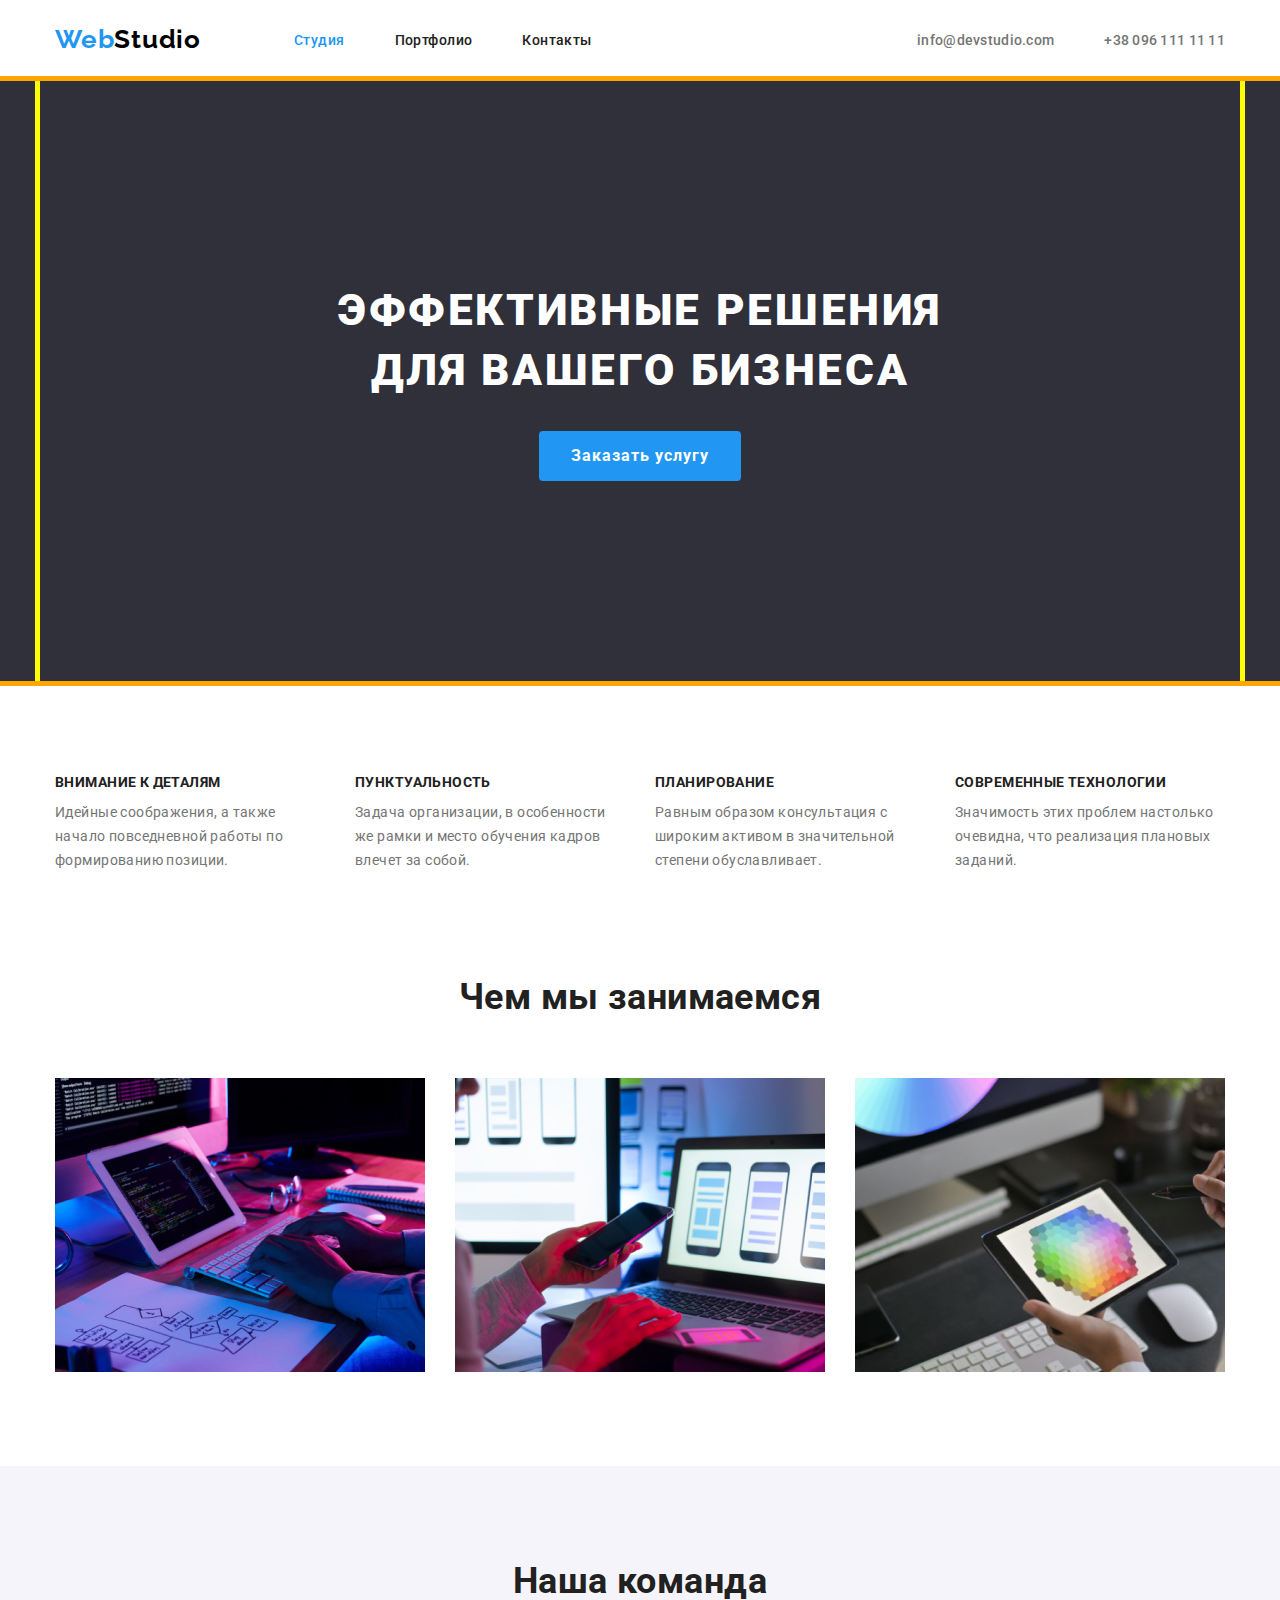
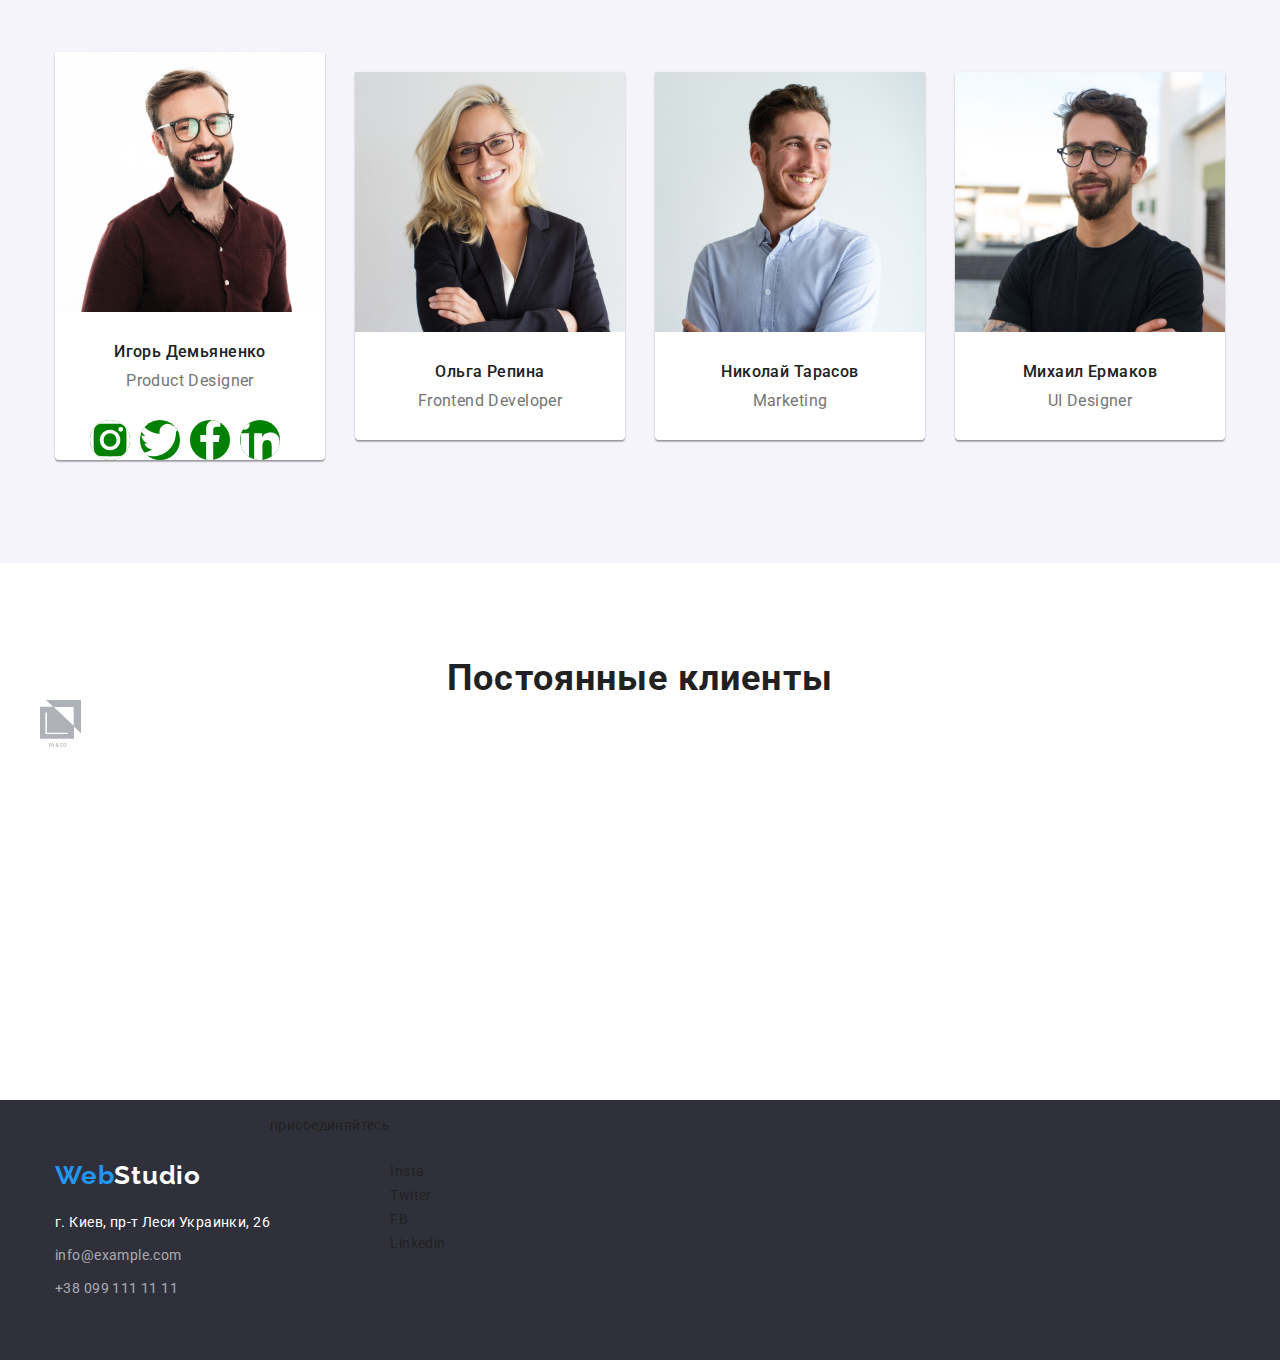
==== index.html @ 218aec16 "иконки и многое другое" ====
<!DOCTYPE html>
<html lang="ru">

<head>
    <meta charset="UTF-8">
    <meta name="viewport" content="width=device-width, initial-scale=1.0">
    <title>WebStudio</title>
    <link
        href="https://fonts.googleapis.com/css2?family=Raleway:wght@700&family=Roboto:wght@400;500;700;900&display=swap"
        rel="stylesheet">
    <link href="https://cdnjs.cloudflare.com/ajax/libs/modern-normalize/1.0.0/modern-normalize.min.css"
        rel="stylesheet">
    <link rel="stylesheet" href="./css/styles.css">
</head>

<body>
    <!-- Верхняя линия -->
    <header class="page-header ">

        <div class="container flexbox">

            <a href="./index.html" lang="en" class="link logo">
                <span class="web-logotext">Web</span><span class="studio-logotext">Studio</span>
            </a>

            <nav class="header-nav">
                <ul class="list site-nav flexbox">
                    <li class="item">
                        <a href="/" class="link current"> <span>Студия</span> </a>
                    </li>
                    <li class="item">
                        <a href="./portfolio.html" class="link"> <span>Портфолио</span> </a>
                    </li>
                    <li class="item">
                        <a href="/" class="link"> <span>Контакты</span> </a>
                    </li>
                </ul>
            </nav>

            <ul class="list mail-tel-nav flexbox">
                <li class="item"> <svg class="icon-mail">
                        <use href="./images/symbol-defs2.svg#mail"></use>
                    </svg> <a href="mailto:info@devstudio.com" class="link mail">info@devstudio.com</a></li>
                <li class="item tel"> <a href="tel:+380991111111" class="link">+38 096 111 11 11</a> </li>
            </ul>

        </div>

    </header>

    <main>
        <!-- Шапка сайта -->
        <section class="hero">
            <div class="container flexbox">
                <h1 class="title">ЭФФЕКТИВНЫЕ РЕШЕНИЯ ДЛЯ ВАШЕГО БИЗНЕСА</h1>
                <button type="button" class="button"> <span>Заказать услугу</span> </button>
            </div>
        </section>

        <!-- ОСОБЕННОСТИ -->
        <section class="features">
            <div class="container">
                <ul class="list flexbox">
                    <li class="item feature-1">
                        <!-- ОСОБЕННОСТИ Feature 1 -->
                        <h3 class="title">ВНИМАНИЕ К ДЕТАЛЯМ</h3>
                        <p class="text">
                            Идейные соображения, а также начало повседневной работы по формированию
                            позиции.
                        </p>
                    </li>

                    <li class="item feature-2">
                        <!-- ОСОБЕННОСТИ Feature 2 -->
                        <h3 class="title">ПУНКТУАЛЬНОСТЬ</h3>
                        <p class="text">
                            Задача организации, в особенности же рамки и место обучения кадров влечет за
                            собой.
                        </p>
                    </li>

                    <li class="item feature-3">
                        <!-- ОСОБЕННОСТИ Feature 3 -->
                        <h3 class="title">ПЛАНИРОВАНИЕ</h3>
                        <p class="text">
                            Равным образом консультация с широким активом в значительной степени
                            обуславливает.
                        </p>
                    </li>

                    <li class="item feature-4">
                        <!-- ОСОБЕННОСТИ Feature 4 -->
                        <h3 class="title">СОВРЕМЕННЫЕ ТЕХНОЛОГИИ</h3>
                        <p class="text">
                            Значимость этих проблем настолько очевидна, что реализация плановых заданий.
                        </p>
                    </li>
                </ul>
            </div>
        </section>

        <!-- ЧЕМ МЫ ЗАНИМАЕМСЯ -->
        <section class="whatwedo">
            <div class="container">
                <h2 class="title"> Чем мы занимаемся</h2>
                <ul class="list flexbox">
                    <li class="item"><img src="./images/box-1.jpg" alt="box-1"></li>
                    <li class="item"><img src="./images/box-2.jpg" alt="box-2"></li>
                    <li class="item"><img src="./images/box-3.jpg" alt="box-3"></li>
                </ul>
            </div>
        </section>

        <!-- НАША КОМАНДА -->

        <section class="our-team">
            <div class="container">
                <h2 class="title">Наша команда</h2>
                <ul class="list team flexbox">
                    <li class="item">
                        <img src="./images/team-card-1-ID.jpg" alt="Игорь Демьяненко" width="270">
                        <h3 class="title"> Игорь Демьяненко </h3>
                        <p lang="en" class="text">Product Designer</p>
                        <ul class="social-list flexbox">
                            <li class="list"> <a href="https://www.instagram.com/" target="_blank" class="link">
                                    <svg class="icon">
                                        <use href="./images/sprite-old.svg#instagram"> </use>
                                    </svg></a> </li>
                            <li class="list"> <a href="https://www.twitter.com/" target="_blank" class="link">
                                    <svg class="icon">
                                        <use href="./images/sprite-old.svg#twitter"> </use>
                                    </svg></a></li>
                            <li class="list"> <a href="https://www.facebook.com/" target="_blank" class="link">
                                    <svg class="icon">
                                        <use href="./images/sprite-old.svg#facebook"> </use>
                                    </svg></a></li>
                            <li class="list"> <a href="https://www.linkedin.com/" target="_blank" class="link">
                                    <svg class="icon">
                                        <use href="./images/sprite-old.svg#linkedin"> </use>
                                    </svg></a></li>

                        </ul>
                    </li>
                    <li class="item">
                        <img src="./images/team-card-2-OR.jpg" alt="Ольга Репина" width="270">
                        <h3 class="title">Ольга Репина</h3>
                        <p lang="en" class="text">Frontend Developer</p>
                    </li>
                    <li class="item">
                        <img src="./images/team-card-3-NT.jpg" alt="Николай Тарасов" width="270">
                        <h3 class="title">Николай Тарасов</h3>
                        <p lang="en" class="text">Marketing</p>
                    </li>
                    <li class="item">

                        <img src="./images/team-card-4-ME.jpg" alt="Михаил Ермаков" width="270">

                        <h3 class="title">Михаил Ермаков</h3>
                        <p lang="en" class="text">UI Designer</p>
                    </li>
                </ul>
            </div>
        </section>

        <!-- ПОСТОЯННЫЕ КЛИЕНТЫ -->

        <section class="our-clients">
            <div class="container">
                <h2 class="title">Постоянные клиенты</h2>
                <ul class="list icons flexbox">
                    <li class="item">
                        <svg class="icon" width="45" height="50">
                            <use href="./images/icons/clients-1.svg"></use>
                        </svg>
                    </li>
                    <li class="item">
                        <svg></svg>
                    </li>
                    <li class="item">
                        <svg></svg>
                    </li>
                    <li class="item">
                        <svg></svg>
                    </li>
                    <li class="item">
                        <svg></svg>
                    </li>
                    <li class="item">
                        <svg></svg>
                    </li>
                </ul>
            </div>
        </section>

    </main>

    <!-- Подвал -->
    <footer class="page-footer">
        <div class="container footer flexbox">
            <ul class="list">
                <li class="item">
                    <a href="./index.html" lang="en" class="link logo"> <span class="web-logotext">Web</span><span
                            class="studio-logotext">Studio</span>
                    </a>
                </li>
                <li class="item">
                    <address>
                        <span class="address">г. Киев, пр-т Леси Украинки, 26</span>
                    </address>
                </li>
                <li class="item"> <a href="mailto:info@example.com" class="link mailtel-in-footer">info@example.com</a>
                </li>
                <li class="item"> <a href="tel:+380991111111" class="link mailtel-in-footer">+38 099 111 11 11</a> </li>
            </ul>

            <p>присоединяйтесь</p>
            <ul class="list">
                <li class="item">Insta</li>
                <li class="item">Twiter</li>
                <li class="item">FB</li>
                <li class="item">Linkedin</li>
            </ul>
        </div>
    </footer>
</body>

</html>
---- css/styles.css ----
/* Основной цвет текста: #212121
Вторичный цвет текста: #757575
Акценторный цвет текста: #2196F3
Цвета для логотипа: #2196F3 и #000000
Цвет Заголовка и в футере: #ffffff
Цвет текста имейла и тел в футере: rgba(255, 255, 255, 0.6)

Цвет фона: #ffffff
Цвет фона для Заголовка и Футера: #2F303A
Цвет фона для Наша Команда: #F5F4FA

Размер шрифта:
Основной шрифт: Roboto normal and bold
Шрифт Логотипа: Raleway bold */

/*? border-box уже прописан в modern-normalaize значит можно и не пиасть что весть html bb ?*/
html {
  box-sizing: border-box;
}
*,
*::after,
*::before {
  box-sizing: inherit;
}
img {
  display: block;
  max-width: 100%;
  height: auto;
}

:root {
  --title-color: #ffffff;
  --title-background-color: #2f303a;
  --minititles-color: #212121;
  --inside-color: #757575;
  --active-color: #2196f3;
  --logo-studio-color: #000000;
  --team-container-background: #f5f4fa;
  --tel-in-footer-color: rgba(255, 255, 255, 0.6);
  --header-bottom-line: #ececec;
  --projects-card-border: #eeeeee;
}

body {
  font-family: Roboto, sans-serif;
  color: var(--minititles-color);
  background-color: var(--title-color);
  font-size: 14px;
  font-weight: 400;
  letter-spacing: 0.03em;
}

.container {
  /* тут кроме этого ничего больше не задавать, явную геометрию в других класах описывать */
  width: 1200px;
  padding-left: 15px;
  padding-right: 15px;
  margin-left: auto;
  margin-right: auto;
  /* outline: 3px solid red; */
}

.list {
  /* стили списков во всем документе*/
  list-style-type: none;
  margin: 0;
  padding: 0;
}

.title {
  margin: 0;
}
.text {
  margin: 0;
}

.link {
  /* стили к ссылкам во всем документе*/
  text-decoration: none;
  color: var(--inside-color);
  cursor: pointer;
}
.item .link:hover,
.item .link:focus,
.item .link:active {
  /* возможность выделять другим цветом ссылки при наведении курсора на них */
  color: var(--active-color);
}

/* ======================================================== */
/* ======================HEADER============================ */
/* ======================================================== */

.flexbox {
  /* для того чтоб списки смогли стать в ряд */
  display: flex;
  flex-wrap: wrap;
}

.logo {
  /*общие стили для логотипа в целом */
  font-family: Raleway, sans-serif;
  font-weight: 700;
  font-size: 26px;
  line-height: 1.19;
  letter-spacing: 0.03em;
  display: inline-block;
}

.page-header .logo {
  /* стили геометрии (отступов) для логотипа в целом */
  margin-top: 24px;
  margin-bottom: 25px;
  margin-right: 93px;
}
.web-logotext {
  /* стили для части Web в логотипе */
  color: var(--active-color);
}
.studio-logotext {
  /* стили для части Studio в логотипе */
  color: var(--logo-studio-color);
}

.page-header {
  /* нижняя линия внизу хедера */
  border-bottom: 1px solid var(--header-bottom-line);
}
.page-header .flexbox {
  /* выравнивание по центру содержимого хедера */
  align-items: center;
}

.header-nav {
  /* жирность текста в навигации хедера */
  font-weight: 500;
  margin-right: auto;
}
/* .header-nav .item { */
/* сделать область наведения больше */
/* padding-top: 15px;
  padding-bottom: 15px;
  } */

.site-nav .item:not(:last-child) {
  /* отступ справа кроме последнего ли в сайт-нав */
  margin-right: 50px;
}
.site-nav .link {
  /* цвет ссылок в левой навигации хедера */
  color: var(--minititles-color);
}
.site-nav .link.current {
  /* выделение ссылки в навигации хедера текуущей страници другим цветом */
  color: var(--active-color);
}

.mail-tel-nav {
  /* стили к ссылкам правой части навигации хедера */
  font-weight: 500;
  letter-spacing: 0.02em;
}
.mail-tel-nav .item:not(:last-child) {
  margin-right: 50px;
}

/* ------------------------------------------------ */
/* ------------------------------------------------ */
/* ------------------------------------------------ */
/* ------------------------------------------------*/

/* .mail-tel-nav .mail::before {
  content: "";
  width: 16px;
  height: 12px;
  margin-right: 10px;
  display: inline-flex;
  background-image: url(../images/icons/mail-icon.svg);
  /* background-size: cover; */
/* }  */

/* background-size: cover; */
/* } */

.icon-mail {
  display: inline-block;
  width: 16px;
  height: 12px;
  /* background-color: red; */
  background-position: bottom;
}
/* ======================================================== */
/* ======================HERO============================== */
/* ======================================================== */

.hero {
  /*  стили для секции Hero, особенно для фона Героя*/
  background: var(--title-background-color);
  /* background-image: url("https://s3-alpha-sig.figma.com/img/1131/4362/dd953143a8a4d9f86ec8d71afc0e8103?Expires=1599436800&Signature=WDVgOczkWaJ6izlPvtaJ0UglchnrAeoj~IlCVR96-TeplGpMRJTkYV1MJwFtwWpguAB3rAe4pDbLT1fUaaYLm1S3LVSl-m8~iKNIATmqbMuACjy5HncK3LvFKMnhCld0B8E1M0Shv3O2pJtjFYMe~q6Cn76Rm87sURBP8K4EYxhQ7nUtagnWwZtxDzQ~xdlWHSl3A6BDIW4pceE7nMDu6IK11nbxqBlUJaqWjtFKiAccDWiAqKREO7wXzwksSeUiAITxe98B6HHGm02l1WLiw06zLLo1YrJ0g-CjtR9L49y6Gl2PRPIUZxEzGxuQWipooiVaFOc7J2M65r-wtEKhNw__&Key-Pair-Id=APKAINTVSUGEWH5XD5UA"); */

  /* не то что надо!!!! background-position: top 80px left 0px; */
  background-size: cover;
  background-size: 1600px;
  background-image: linear-gradient(
      rgba(47, 48, 58, 0.4),
      rgba(47, 48, 58, 0.4)
    ),
    url("https://s3-alpha-sig.figma.com/img/1131/4362/dd953143a8a4d9f86ec8d71afc0e8103?Expires=1599436800&Signature=WDVgOczkWaJ6izlPvtaJ0UglchnrAeoj~IlCVR96-TeplGpMRJTkYV1MJwFtwWpguAB3rAe4pDbLT1fUaaYLm1S3LVSl-m8~iKNIATmqbMuACjy5HncK3LvFKMnhCld0B8E1M0Shv3O2pJtjFYMe~q6Cn76Rm87sURBP8K4EYxhQ7nUtagnWwZtxDzQ~xdlWHSl3A6BDIW4pceE7nMDu6IK11nbxqBlUJaqWjtFKiAccDWiAqKREO7wXzwksSeUiAITxe98B6HHGm02l1WLiw06zLLo1YrJ0g-CjtR9L49y6Gl2PRPIUZxEzGxuQWipooiVaFOc7J2M65r-wtEKhNw__&Key-Pair-Id=APKAINTVSUGEWH5XD5UA");
  background-repeat: no-repeat;
  background-position: top 35% center;
  /* background-size: auto auto; */
  /* text-align: center; */
  /* height: 600px; */
  outline: 5px solid orange;
}

.hero .container {
  /* стили для контейнера Героя с заголовком и кнопкой */
  outline: 5px solid yellow;
  max-width: 1600px;
  height: 600px;
  flex-direction: column;
  align-items: center;
  justify-content: center;
  /* padding: 200px 252px; */
}

.hero .title {
  /* стили для заголовка сайта в Hero */
  color: var(--title-color);
  font-weight: 900;
  font-size: 44px;
  line-height: 1.36;
  letter-spacing: 0.06em;
  text-transform: uppercase;
  text-align: center;
  margin-bottom: 30px;
  max-width: 650px;
  /* outline: 5px solid red; */
}

.hero .button {
  /* стили для кнопки Заказать Услугу */
  color: var(--title-color);
  font-weight: 700;
  font-size: 16px;
  line-height: 1.87;
  background-color: var(--active-color);
  letter-spacing: 0.06em;
  /* outline: 2px solid orange; */

  padding: 10px 32px;
  border: none;
  outline: none;
  /* box-shadow: 0px 4px 4px rgba(0, 0, 0, 0.15); */
  border-radius: 4px;
  cursor: pointer;
}

/* ======================================================== */
/* ======================FEATURES========================== */
/* ======================================================== */

.features .container {
  /* внутренние отступы для контейнера Особенности */
  padding-top: 94px;
  padding-bottom: 94px;
}

.features .list .title {
  /* стили для заголовков h3 ОСОБЕННОСТЕЙ */
  font-weight: 700;
  font-size: 14px;
  line-height: 1.14;
  text-transform: uppercase;
  padding: 0;
  margin-bottom: 10px;
}
.features .list .text {
  /* стили для парграфов h3 ОСОБЕННОСТЕЙ */
  color: var(--inside-color);
  font-size: 14px;
  line-height: 1.71;
  padding: 0;
}

/* .features .list {
  flex-wrap: nowrap;
} */
.features .list .item {
  /* ширина столбиков с текстом в Особенностях */
  flex-basis: calc((100% - 3 * 30px) / 4);
}
.features .list .item:not(:last-child) {
  /* отступы между столбиками с текстом в Особенностях */
  margin-right: 30px;
}

/* ------------------------------------------------ */
/* ------------------------------------------------ */
/* ------------------------------------------------ */

.featuers .item.feature-1::before {
  content: "";
  /* display: block; */
  height: 120px;
  background-color: var(--team-container-background);
  /* background-size: contain; */
}
/* ======================================================== */
/* ======================WHAT WE DO======================== */
/* ======================================================== */

.whatwedo .container {
  /* внутренние отступы для контейнера Чем Мы Занимаемся  */
  padding-bottom: 94px;
}
.whatwedo .title {
  font-weight: 700;
  font-size: 36px;
  line-height: 1.71;
  text-align: center;
  margin-bottom: 50px;
}
.whatwedo.item {
  /* отведенная ширина под фото из раздела */
  flex-basis: calc ((100% - 2 * 30px) / 3);
}
.whatwedo .item:not(:last-child) {
  margin-right: 30px;
}

/* ======================================================== */
/* ======================TEAM============================== */
/* ======================================================== */

.our-team {
  /* стили для Наша Команда */
  background: var(--team-container-background);
}
.our-team .container {
  /* внутренние отступы для контейнера Наша Команда */
  padding-top: 94px;
  padding-bottom: 9px;
}

.our-team .container .title {
  /* стили к заголовку h2 Нашей Команды */
  font-weight: 700;
  font-size: 36px;
  line-height: 1.17;
  text-align: center;
  margin-bottom: 50px;
}

.list.team {
  /* выделения места чисто под карточки */
  /* flex-wrap: nowrap; */
  width: calc((100% - 30 * 3) / 4);
  align-items: center;
  padding-bottom: 94px;
}
.list.team .item:not(:last-child) {
  /* разделение пространства между карточками */
  margin-right: 30px;
}
.list.team .item {
  /* фон карточек команды и cтили для бордера карточки*/
  background-color: var(--title-color);
  border-radius: 0px 0px 4px 4px;
  box-shadow: 0px 1px 3px rgba(0, 0, 0, 0.12), 0px 1px 1px rgba(0, 0, 0, 0.14),
    0px 2px 1px rgba(0, 0, 0, 0.2);
  /* position: relative; */
}

.list.team .item .title {
  /* стили к заголовкам списка h3 Нашей Команды  */
  padding-top: 30px;
  /* padding left and right??? */
  font-weight: 500;
  font-size: 16px;
  line-height: 1.19;
  text-align: center;
  margin-bottom: 10px;
}
.list.team .item .text {
  /* стили к параграфам списка Нашей Команды  */
  color: var(--inside-color);
  font-size: 16px;
  line-height: 1.19;
  text-align: center;
  padding-bottom: 30px;
}
/* ------------------------------------------- */
/* ------------------------------------------- */
/* ------------------------------------------- */

.social-list {
  padding: 0;
  justify-content: center;
}

.social-list .icon {
  background-color: red;
  margin-right: 10px;
  background-color: green;
  border-radius: 50%;
  width: 40px;
  height: 40px;
  display: flex;
  justify-content: center;
  align-items: center;
  background-size: covercontain;
}
.icon .list .item:not(:last-child) {
  margin-right: 10px;
}
.icon .link {
  /* width: 40px;
  height: 40px;
  display: flex;
  justify-content: center;
  align-items: center;
  background-color: green;
  border-radius: 50%; */
}

/* ======================================================== */
/* ======================FOOTER============================ */
/* ======================================================== */

.page-footer {
  /* стили для подвала сайта */
  background-color: var(--title-background-color);
  line-height: 1.71;
  /* display: block; */
}

.page-footer .list {
  padding-top: 60px;
  padding-bottom: 60px;
}
.page-footer .logo {
  /* отступы для Лого в футере */
  margin-bottom: 20px;
  /* outline: 6px solid yellow; */
}
.page-footer .studio-logotext {
  /* стили для части Studio в логотипе в Футере сайта */
  color: var(--title-color);
}

.address {
  /* стили для почтового адреса в футере */
  font-style: normal;
  color: var(--title-color);
  display: block;
}
.mailtel-in-footer {
  /* стили для номера телефона в футере */
  color: var(--tel-in-footer-color);
  margin-top: 9px;
  /* padding-bottom: 60px; */
  display: block;
}

/* ======================================================== */
/* =================PORTFOLIO-PAGE========================= */
/* ======================================================== */

/* =================PORTFOLIO-PAGE-кнопки================== */

.hidden-title {
  position: absolute;
  width: 1px;
  height: 1px;
  margin: -1px;
  border: 0;
  padding: 0;
  clip: rect(0 0 0 0);
  overflow: hidden;
}

.portfolio-button {
  /* стили для ряда кнопок в Портфолио */
  font-weight: 500;
  font-size: 16px;
  line-height: 1.62;
  text-align: center;
  background-color: var(--team-container-background);
  border: none;
  cursor: pointer;
  padding: 0;
  padding: 6px 22px;
}
.portfolio-button:hover,
.portfolio-button:focus,
.portfolio-button:active {
  /* cтили для кнопок портфолио при ховере (изменение цвета заливки и текста) */
  background-color: var(--active-color);
  color: var(--title-color);
  border-color: var(--active-color);
  border-radius: 4px;
  box-shadow: 0px 3px 1px rgba(0, 0, 0, 0.1), 0px 1px 2px rgba(0, 0, 0, 0.08),
    0px 2px 2px rgba(0, 0, 0, 0.12);
  outline: none;
}

.page-portfolio .list.button {
  /* отступы ряда кнопок от секции Проектов */
  padding-top: 94px;
  margin-bottom: 50px;
  justify-content: center;
}

.page-portfolio .list.button .item:not(:last-child) {
  /* отступы справа для кнопок в верхнем ряду страници Портфолио */
  margin-right: 8px;
}
.page-portfolio .list.button .item {
  /* бордер для кнопок в верхнем ряду страници Портфолио */
  border-color: solid var(--team-container-background);
  border-radius: 4px;
  /* border: none; */
}

/* =================PORTFOLIO-PAGE-проекты================ */

.page-portfolio .projects .title {
  /* стили для заголовков в карточках Проектов */
  font-weight: 700;
  font-size: 18px;
  line-height: 1.71;
  letter-spacing: 0.06em;
  margin-bottom: 4px;
}
.page-portfolio .projects .text {
  /* стили для параграфов в карточках Проекто */
  font-size: 16px;
  line-height: 1.87;
  color: var(--inside-color);
}
.under-the-pic {
  /* отступы для контейнера текста под картинкой в карточке Проекты */
  padding: 20px 24px;
  /* text-align: left;
  vertical-align: top; */
}

.page-portfolio .projects {
  /* распределение карточек в ряд, после их стало по три в одном ряду */
  /* flex-wrap: wrap; - это перенесла в начало в класс .flexbox*/
  padding-bottom: 94px;
}
.page-portfolio .projects .item {
  /* размер ширины под одну карточку */
  flex-basis: calc((100% - 30px * 2) / 3);
  /* отступы для карточек справа и снизу для всех в проектах Портфолио */
  margin-right: 30px;
  margin-bottom: 30px;
  background-color: var(--title-color);
  border: 1px solid var(--projects-card-border);
}
.page-portfolio .projects .item:nth-child(3n) {
  /* убирает отступы справа у каждой третей карточки */
  margin-right: 0;
}
.page-portfolio .projects .item:nth-last-of-type(-n + 3) {
  /* убирает отступы снизу у трёх последних карточек */
  margin-bottom: 0;
}

.page-portfolio .projects .item:hover {
  box-shadow: 0px 1px 1px rgba(0, 0, 0, 0.12), 0px 4px 4px rgba(0, 0, 0, 0.06),
    1px 4px 6px rgba(0, 0, 0, 0.16);
  cursor: pointer;
}

/* *****************************************************************
********************************************************************
********************************************************************
********************************************************************
********************************************************************
********************************************************************
********************************************************************  */
/* svg {
  width: calc((100% - 30px * 5) / 6);
  flex-wrap: nowrap;
}
svg img {
  margin: 0;
} */

.our-clients .container {
  padding: 94px 0px;
}
.our-clients .title {
  font-weight: 700;
  font-size: 36px;
  line-height: 1.17;
  text-align: center;
  letter-spacing: 0.03em;
}

/* .icon {
  --color1: red;
  --color2: blue;
} */
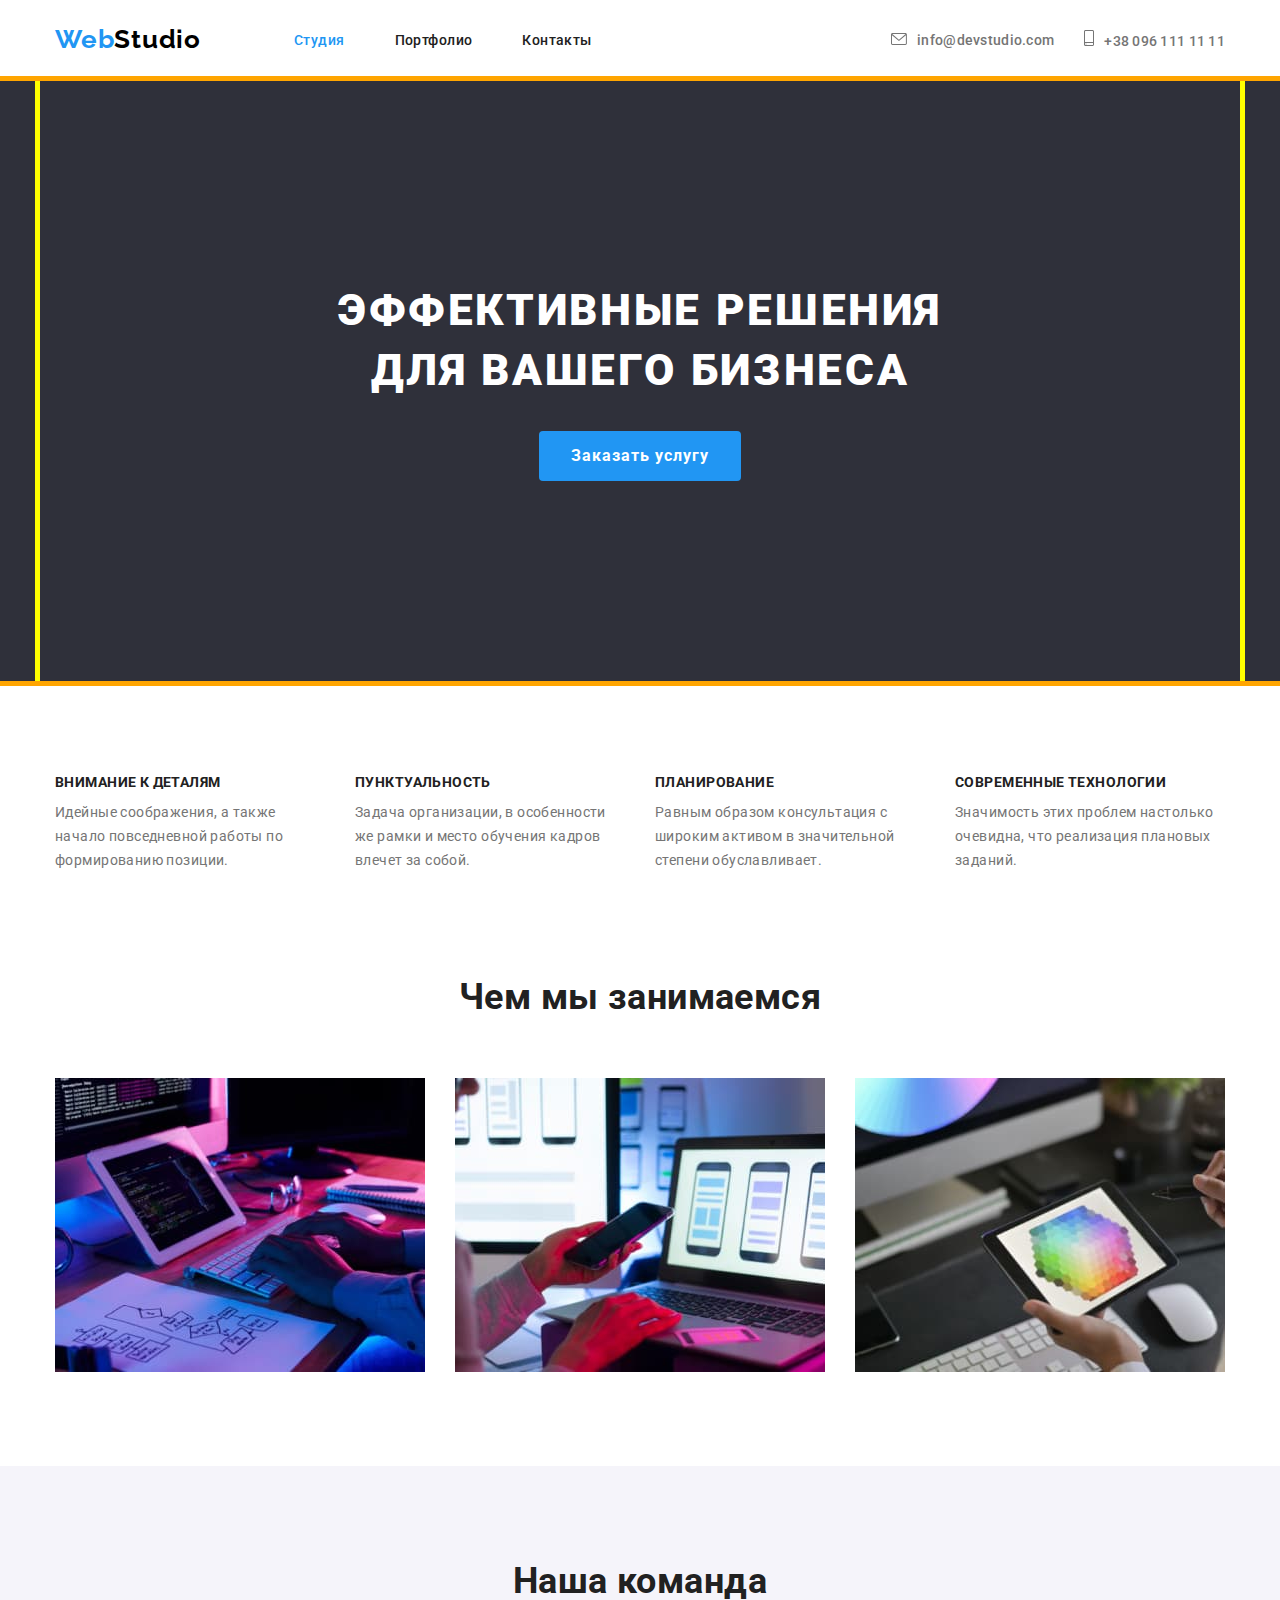
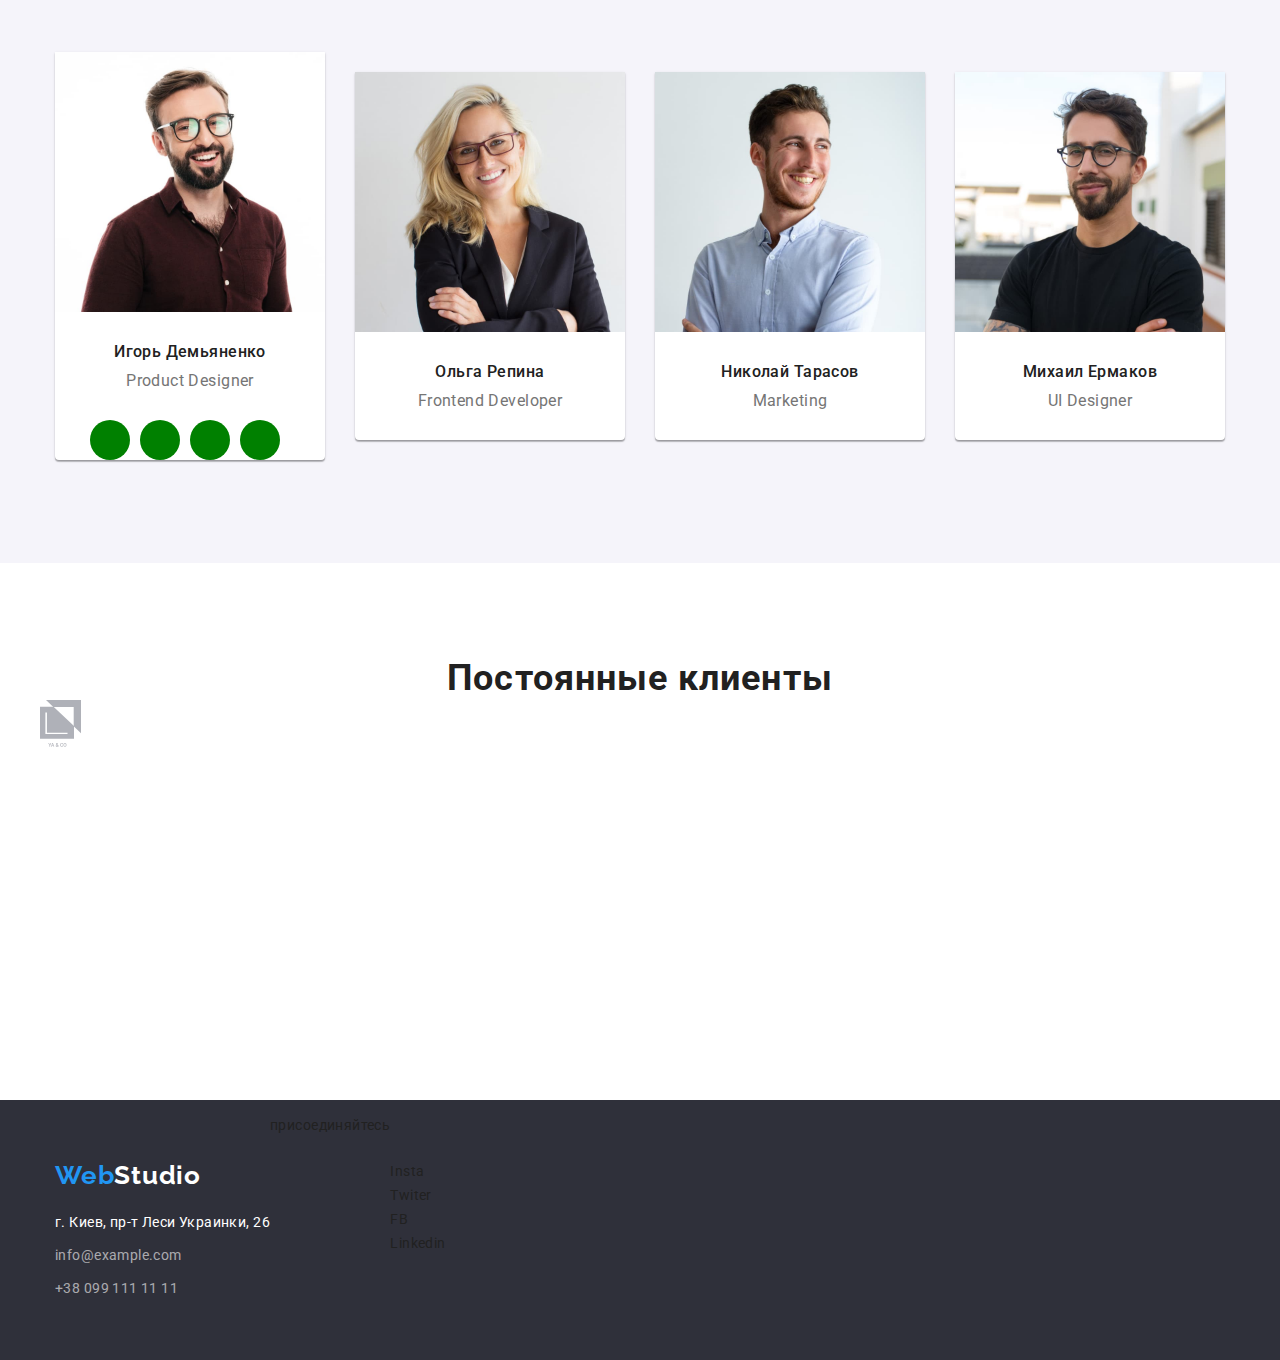
==== commit 251143dd: "Header-done" ====
--- a/index.html
+++ b/index.html
@@ -38,10 +38,18 @@
             </nav>
 
             <ul class="list mail-tel-nav flexbox">
-                <li class="item"> <svg class="icon-mail">
-                        <use href="./images/symbol-defs2.svg#mail"></use>
-                    </svg> <a href="mailto:info@devstudio.com" class="link mail">info@devstudio.com</a></li>
-                <li class="item tel"> <a href="tel:+380991111111" class="link">+38 096 111 11 11</a> </li>
+                <li class="item">
+                    <a href="mailto:info@devstudio.com" class="link" aria-label="Написать письмо на">
+                        <svg class="icon mail">
+                            <use href="./images/icons/sprite.svg#mail"></use>
+                        </svg>info@devstudio.com</a>
+                </li>
+                <li class="item">
+                    <a href="tel:+380991111111" class="link" aria-label="Позвонить по номеру">
+                        <svg class="icon tel">
+                            <use href="./images/icons/sprite.svg#tel"></use>
+                        </svg>+38 096 111 11 11</a>
+                </li>
             </ul>
 
         </div>
--- a/css/styles.css
+++ b/css/styles.css
@@ -161,7 +161,7 @@
   letter-spacing: 0.02em;
 }
 .mail-tel-nav .item:not(:last-child) {
-  margin-right: 50px;
+  margin-right: 30px;
 }
 
 /* ------------------------------------------------ */
@@ -169,26 +169,27 @@
 /* ------------------------------------------------ */
 /* ------------------------------------------------*/
 
-/* .mail-tel-nav .mail::before {
-  content: "";
+.mail-tel-nav .icon.mail {
   width: 16px;
   height: 12px;
+  fill: var(--inside-color);
   margin-right: 10px;
-  display: inline-flex;
-  background-image: url(../images/icons/mail-icon.svg);
-  /* background-size: cover; */
-/* }  */
-
-/* background-size: cover; */
-/* } */
-
-.icon-mail {
-  display: inline-block;
-  width: 16px;
-  height: 12px;
-  /* background-color: red; */
-  background-position: bottom;
-}
+}
+
+.mail-tel-nav .icon.tel {
+  width: 10px;
+  height: 16px;
+  fill: var(--inside-color);
+  margin-right: 10px;
+}
+
+.mail-tel-nav .link:hover .tel,
+.mail-tel-nav .link:focus .tel,
+.mail-tel-nav .link:hover .mail,
+.mail-tel-nav .link:focus .mail {
+  fill: var(--active-color);
+}
+
 /* ======================================================== */
 /* ======================HERO============================== */
 /* ======================================================== */
@@ -415,15 +416,15 @@
 .icon .list .item:not(:last-child) {
   margin-right: 10px;
 }
-.icon .link {
-  /* width: 40px;
+/* .icon .link { */
+/* width: 40px;
   height: 40px;
   display: flex;
   justify-content: center;
   align-items: center;
   background-color: green;
   border-radius: 50%; */
-}
+/* } */
 
 /* ======================================================== */
 /* ======================FOOTER============================ */
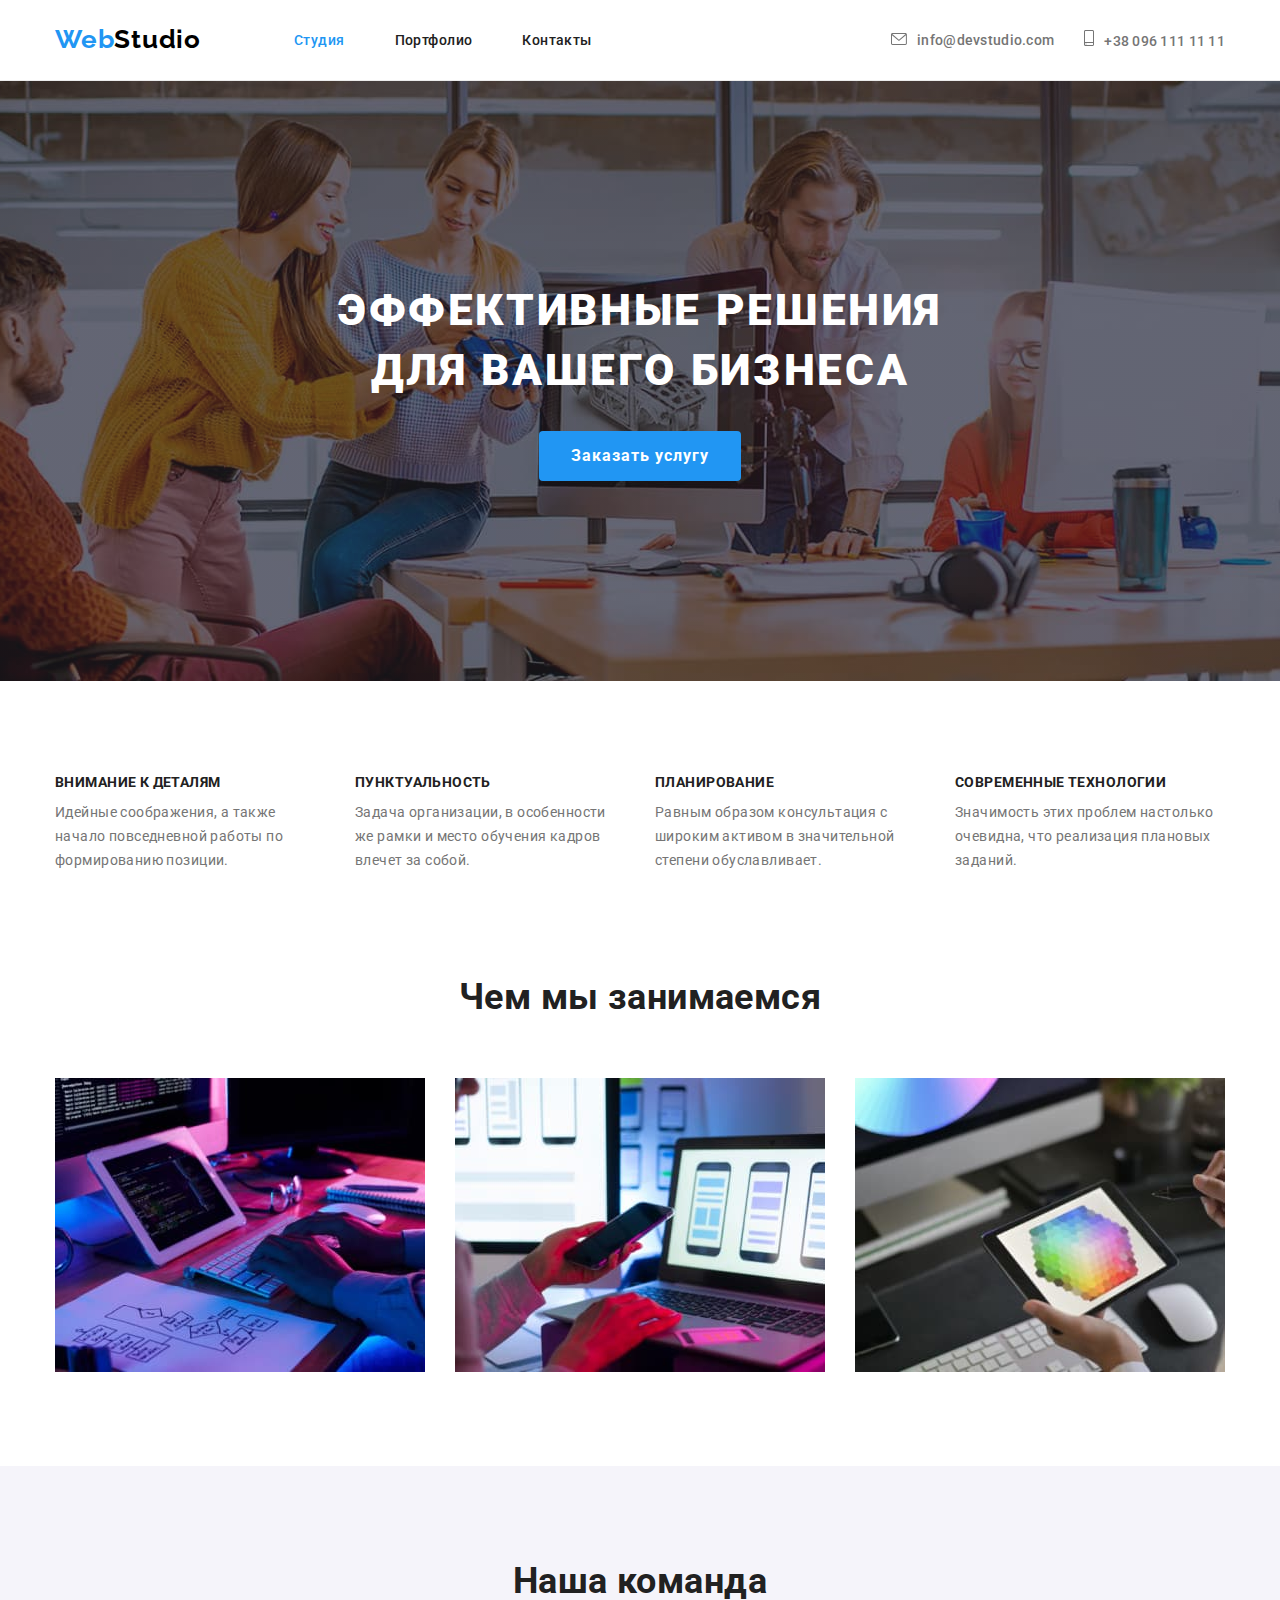
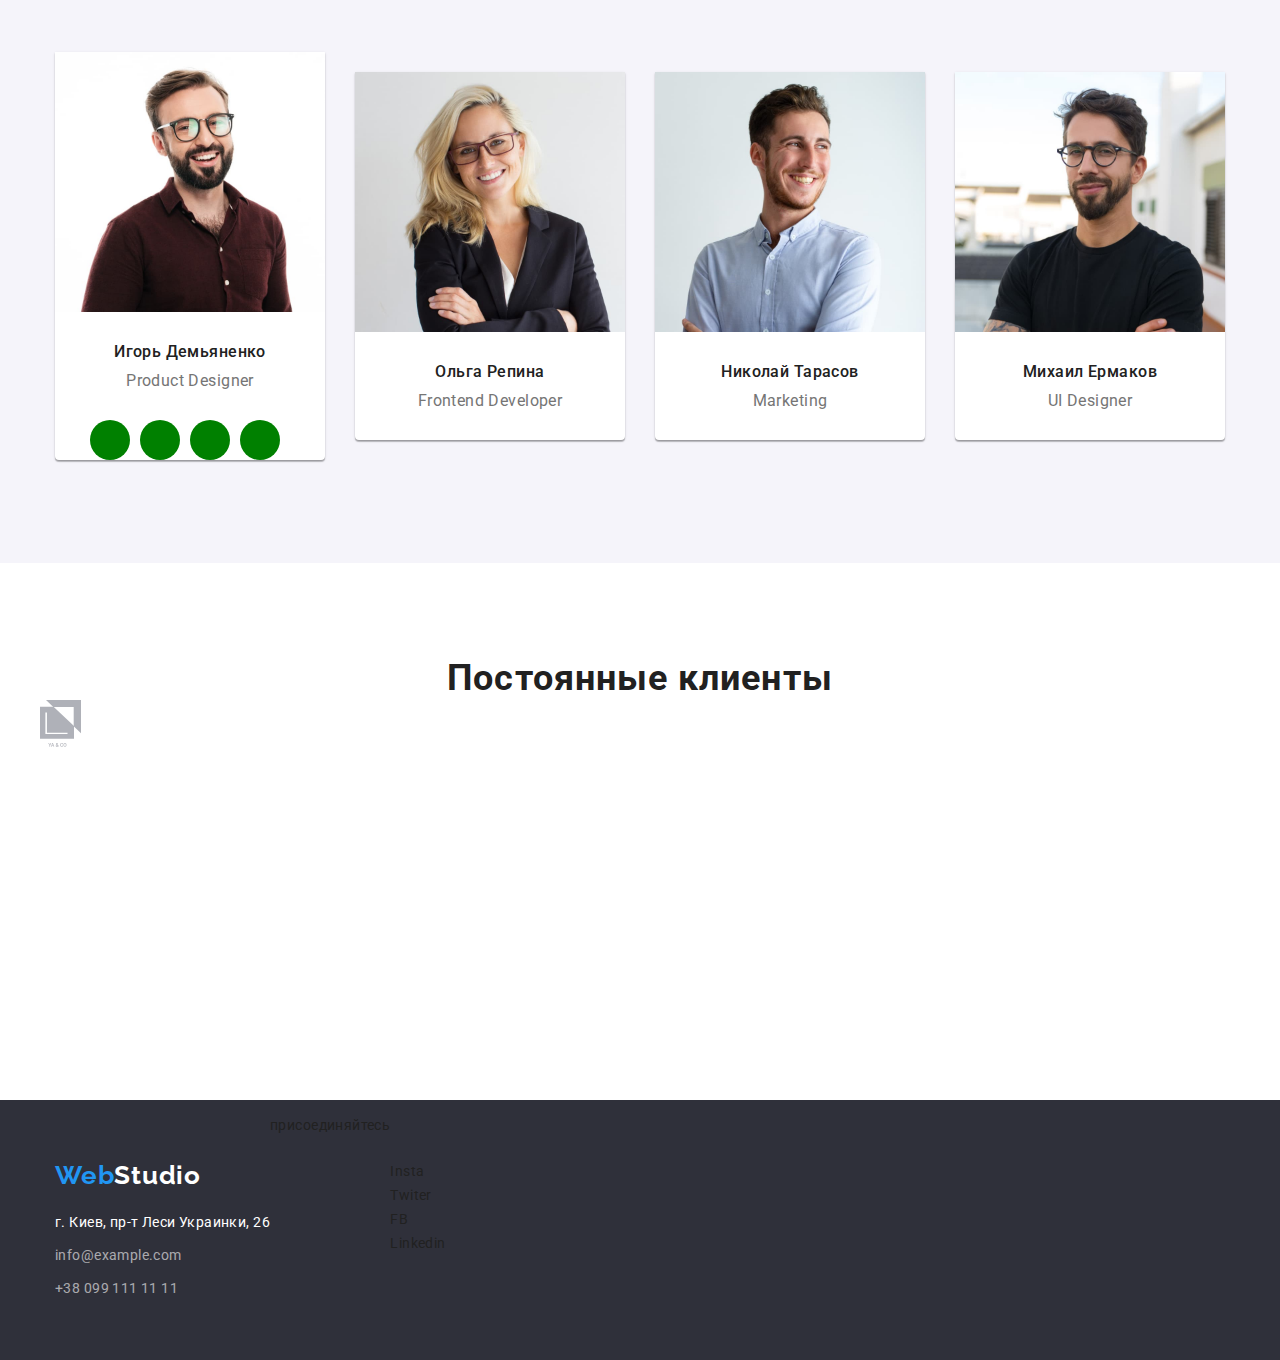
==== commit 53d1d35f: "Hero-done" ====
--- a/index.html
+++ b/index.html
@@ -59,7 +59,7 @@
     <main>
         <!-- Шапка сайта -->
         <section class="hero">
-            <div class="container flexbox">
+            <div class="container-hero flexbox">
                 <h1 class="title">ЭФФЕКТИВНЫЕ РЕШЕНИЯ ДЛЯ ВАШЕГО БИЗНЕСА</h1>
                 <button type="button" class="button"> <span>Заказать услугу</span> </button>
             </div>
--- a/css/styles.css
+++ b/css/styles.css
@@ -30,7 +30,8 @@
 
 :root {
   --title-color: #ffffff;
-  --title-background-color: #2f303a;
+  --hero-background-color: #2f303a;
+  --hero-overlay-color: rgba(47, 48, 58, 0.4);
   --minititles-color: #212121;
   --inside-color: #757575;
   --active-color: #2196f3;
@@ -164,25 +165,20 @@
   margin-right: 30px;
 }
 
-/* ------------------------------------------------ */
-/* ------------------------------------------------ */
-/* ------------------------------------------------ */
-/* ------------------------------------------------*/
-
 .mail-tel-nav .icon.mail {
+  /* стили для иконки почты, цвет со спрайта-удалён */
   width: 16px;
   height: 12px;
   fill: var(--inside-color);
   margin-right: 10px;
 }
-
 .mail-tel-nav .icon.tel {
+  /* стили для иконки телефона */
   width: 10px;
   height: 16px;
   fill: var(--inside-color);
   margin-right: 10px;
 }
-
 .mail-tel-nav .link:hover .tel,
 .mail-tel-nav .link:focus .tel,
 .mail-tel-nav .link:hover .mail,
@@ -195,35 +191,31 @@
 /* ======================================================== */
 
 .hero {
-  /*  стили для секции Hero, особенно для фона Героя*/
-  background: var(--title-background-color);
-  /* background-image: url("https://s3-alpha-sig.figma.com/img/1131/4362/dd953143a8a4d9f86ec8d71afc0e8103?Expires=1599436800&Signature=WDVgOczkWaJ6izlPvtaJ0UglchnrAeoj~IlCVR96-TeplGpMRJTkYV1MJwFtwWpguAB3rAe4pDbLT1fUaaYLm1S3LVSl-m8~iKNIATmqbMuACjy5HncK3LvFKMnhCld0B8E1M0Shv3O2pJtjFYMe~q6Cn76Rm87sURBP8K4EYxhQ7nUtagnWwZtxDzQ~xdlWHSl3A6BDIW4pceE7nMDu6IK11nbxqBlUJaqWjtFKiAccDWiAqKREO7wXzwksSeUiAITxe98B6HHGm02l1WLiw06zLLo1YrJ0g-CjtR9L49y6Gl2PRPIUZxEzGxuQWipooiVaFOc7J2M65r-wtEKhNw__&Key-Pair-Id=APKAINTVSUGEWH5XD5UA"); */
-
-  /* не то что надо!!!! background-position: top 80px left 0px; */
-  background-size: cover;
-  background-size: 1600px;
+  /*  стили для секции Hero, особенно для фона Героя если не подгрузился файл CSS*/
+  background: var(--hero-background-color);
+  /* outline: 5px solid orange; */
+}
+
+.hero .container-hero {
+  /* стили для контейнера Героя с заголовком и кнопкой */
+  /* outline: 5px solid yellow; */
+  max-width: 1600px;
+  height: 600px;
+  margin-right: auto;
+  margin-left: auto;
+  flex-direction: column;
+  align-items: center;
+  justify-content: center;
+  /* padding: 200px 252px; */
+  background-size: contain;
   background-image: linear-gradient(
       rgba(47, 48, 58, 0.4),
       rgba(47, 48, 58, 0.4)
     ),
-    url("https://s3-alpha-sig.figma.com/img/1131/4362/dd953143a8a4d9f86ec8d71afc0e8103?Expires=1599436800&Signature=WDVgOczkWaJ6izlPvtaJ0UglchnrAeoj~IlCVR96-TeplGpMRJTkYV1MJwFtwWpguAB3rAe4pDbLT1fUaaYLm1S3LVSl-m8~iKNIATmqbMuACjy5HncK3LvFKMnhCld0B8E1M0Shv3O2pJtjFYMe~q6Cn76Rm87sURBP8K4EYxhQ7nUtagnWwZtxDzQ~xdlWHSl3A6BDIW4pceE7nMDu6IK11nbxqBlUJaqWjtFKiAccDWiAqKREO7wXzwksSeUiAITxe98B6HHGm02l1WLiw06zLLo1YrJ0g-CjtR9L49y6Gl2PRPIUZxEzGxuQWipooiVaFOc7J2M65r-wtEKhNw__&Key-Pair-Id=APKAINTVSUGEWH5XD5UA");
+    url("../images/hero-bg.jpg");
   background-repeat: no-repeat;
-  background-position: top 35% center;
-  /* background-size: auto auto; */
-  /* text-align: center; */
-  /* height: 600px; */
-  outline: 5px solid orange;
-}
-
-.hero .container {
-  /* стили для контейнера Героя с заголовком и кнопкой */
-  outline: 5px solid yellow;
-  max-width: 1600px;
-  height: 600px;
-  flex-direction: column;
-  align-items: center;
-  justify-content: center;
-  /* padding: 200px 252px; */
+  background-position: center;
+  background-size: auto;
 }
 
 .hero .title {
@@ -432,7 +424,7 @@
 
 .page-footer {
   /* стили для подвала сайта */
-  background-color: var(--title-background-color);
+  background-color: var(--hero-background-color);
   line-height: 1.71;
   /* display: block; */
 }
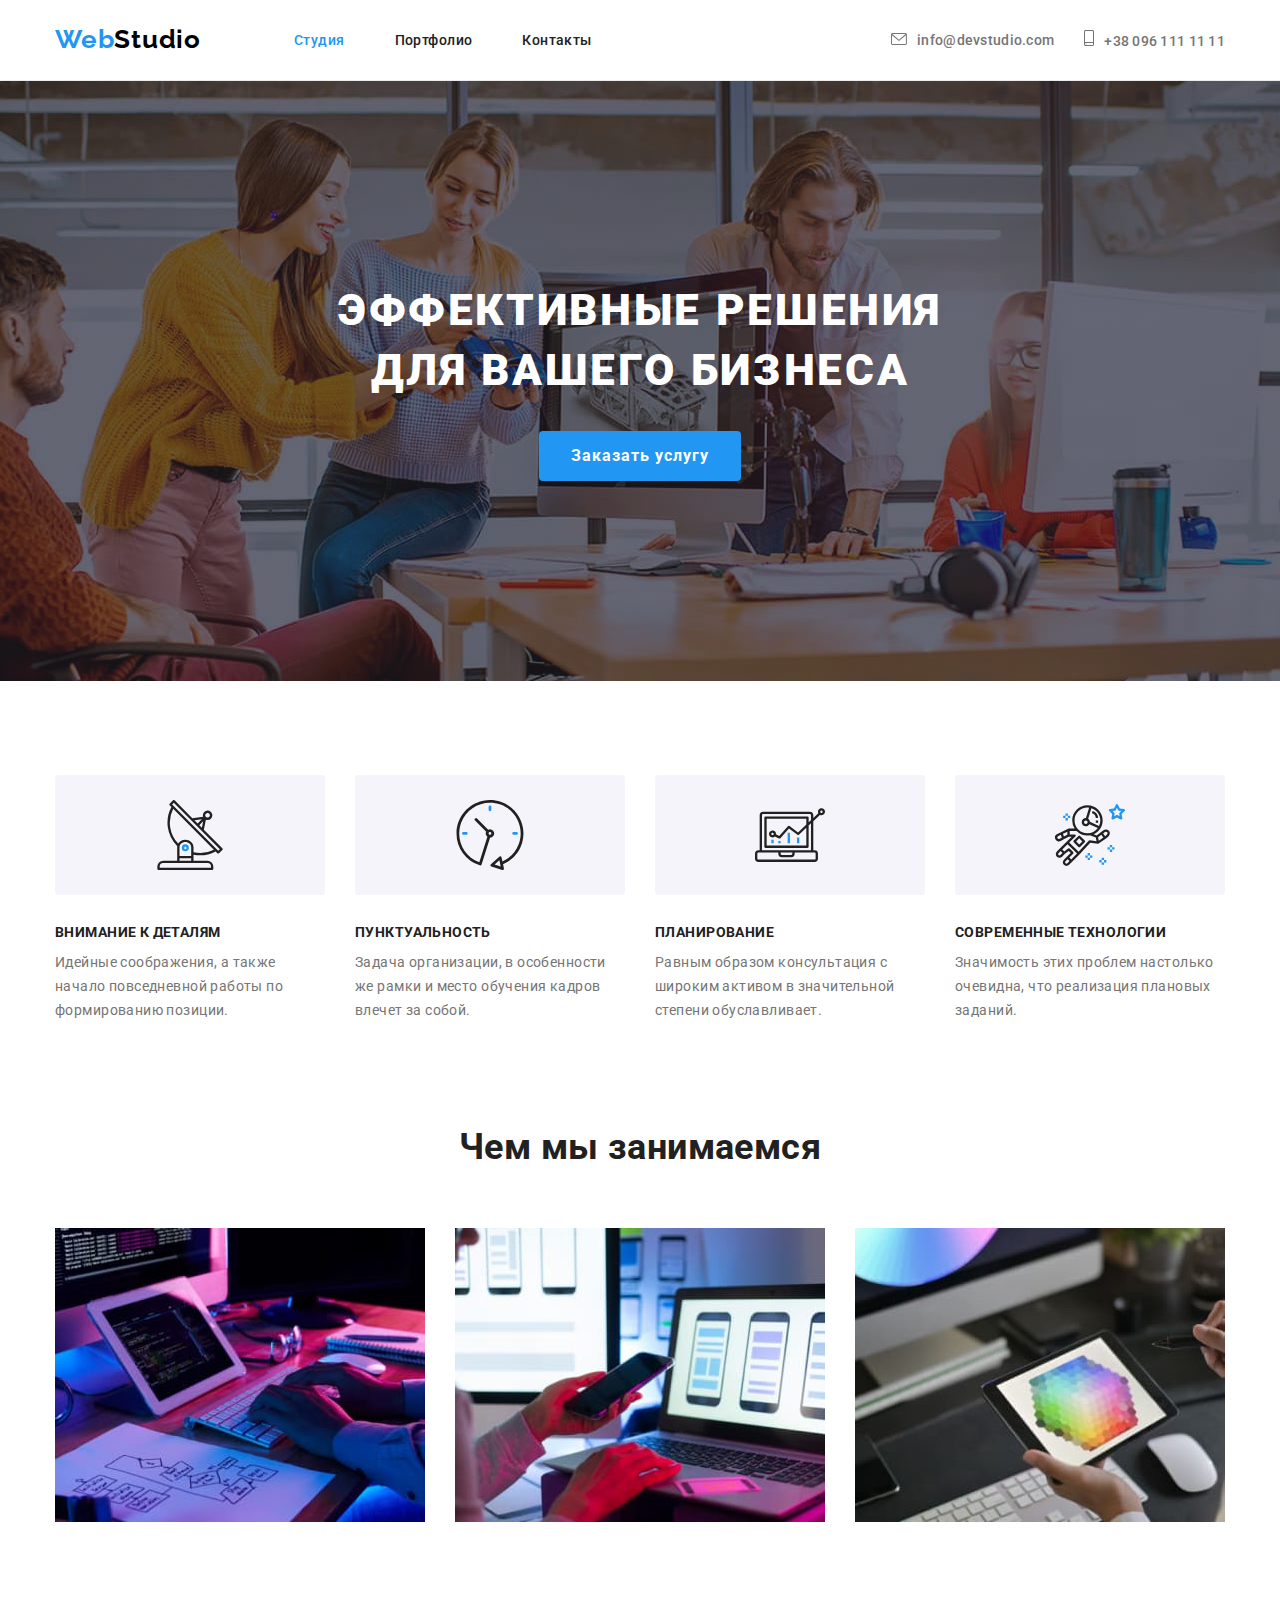
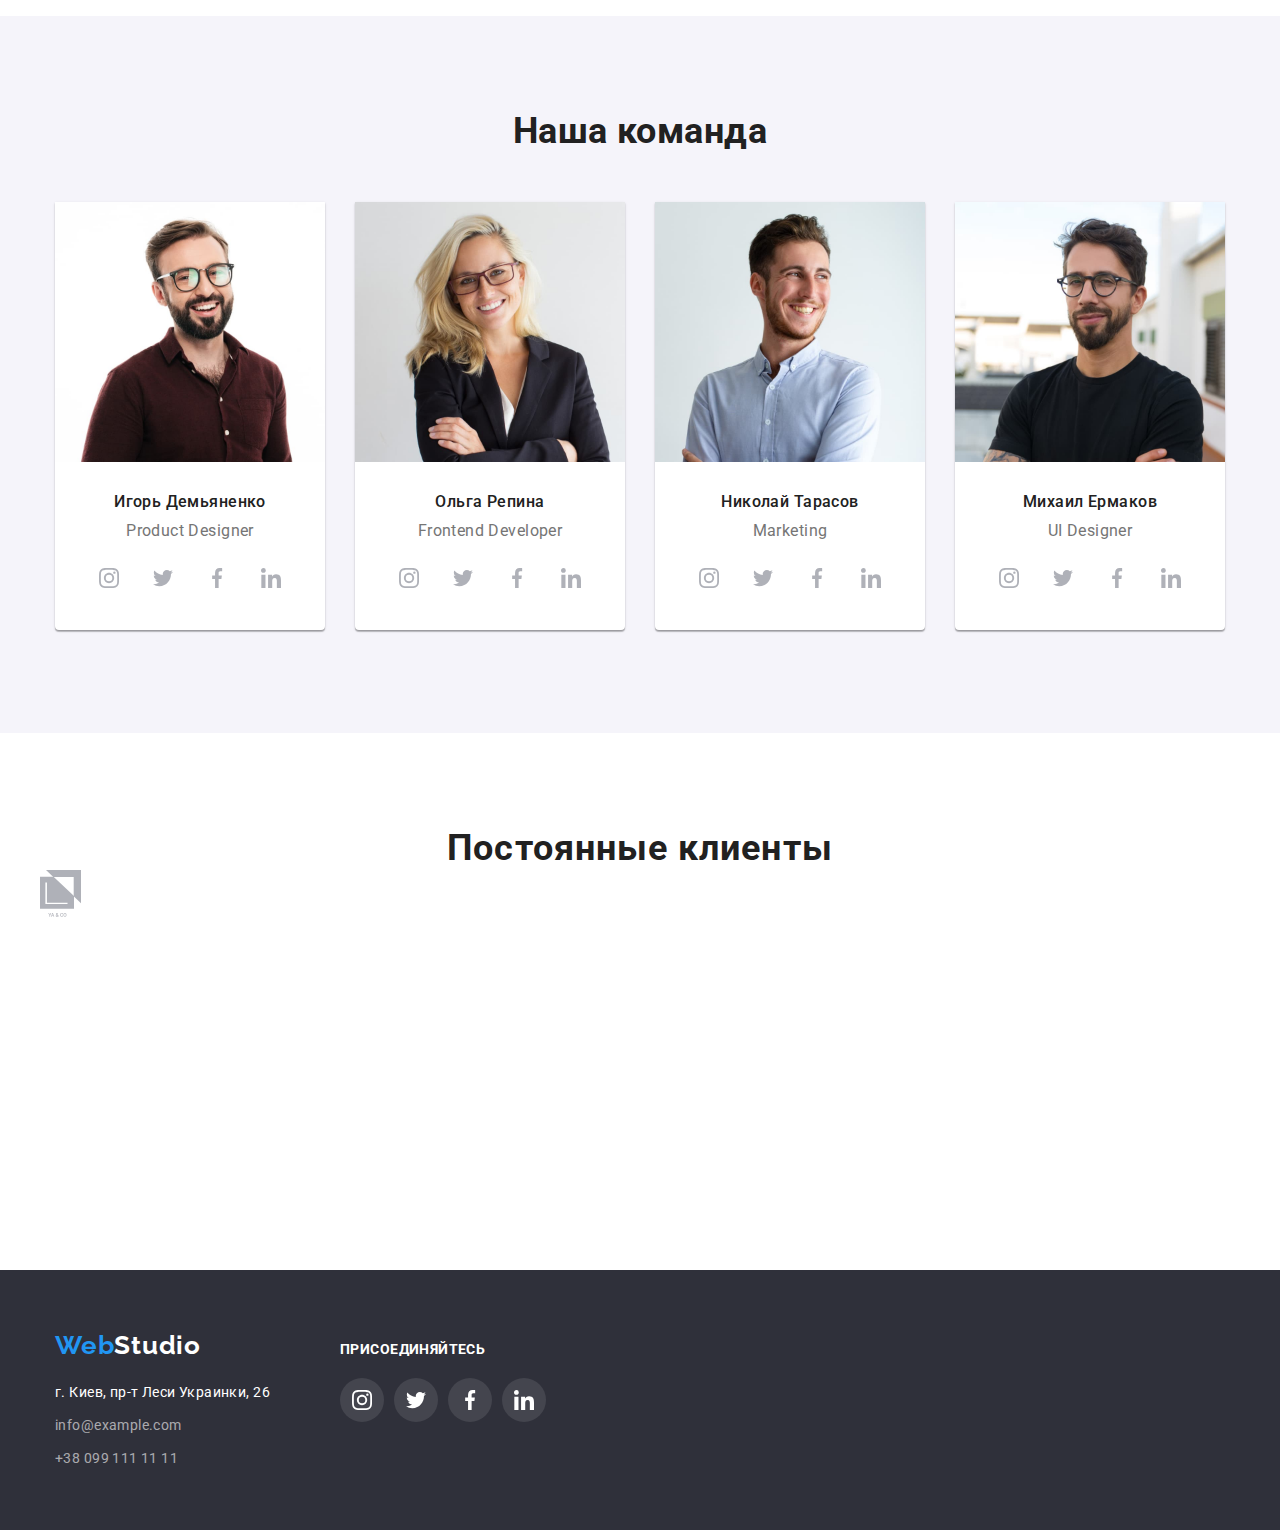
==== commit 03b4b4cd: "Team and Footer - done" ====
--- a/index.html
+++ b/index.html
@@ -125,39 +125,88 @@
             <div class="container">
                 <h2 class="title">Наша команда</h2>
                 <ul class="list team flexbox">
+
                     <li class="item">
                         <img src="./images/team-card-1-ID.jpg" alt="Игорь Демьяненко" width="270">
                         <h3 class="title"> Игорь Демьяненко </h3>
                         <p lang="en" class="text">Product Designer</p>
-                        <ul class="social-list flexbox">
-                            <li class="list"> <a href="https://www.instagram.com/" target="_blank" class="link">
-                                    <svg class="icon">
-                                        <use href="./images/sprite-old.svg#instagram"> </use>
-                                    </svg></a> </li>
-                            <li class="list"> <a href="https://www.twitter.com/" target="_blank" class="link">
-                                    <svg class="icon">
-                                        <use href="./images/sprite-old.svg#twitter"> </use>
-                                    </svg></a></li>
-                            <li class="list"> <a href="https://www.facebook.com/" target="_blank" class="link">
-                                    <svg class="icon">
-                                        <use href="./images/sprite-old.svg#facebook"> </use>
-                                    </svg></a></li>
-                            <li class="list"> <a href="https://www.linkedin.com/" target="_blank" class="link">
-                                    <svg class="icon">
-                                        <use href="./images/sprite-old.svg#linkedin"> </use>
-                                    </svg></a></li>
-
-                        </ul>
-                    </li>
+                        <ul class="list social flexbox">
+                            <li class="item-social"> <a href="https://www.instagram.com/" target="_blank"
+                                    class="link flexbox">
+                                    <svg class="icon instagram">
+                                        <use href="./images/icons/sprite.svg#instagram"></use>
+                                    </svg></a> </li>
+                            <li class="item-social"> <a href="https://www.twitter.com/" target="_blank"
+                                    class="link flexbox">
+                                    <svg class="icon twitter">
+                                        <use href="./images/icons/sprite.svg#twitter"> </use>
+                                    </svg></a></li>
+                            <li class="item-social"> <a href="https://www.facebook.com/" target="_blank"
+                                    class="link flexbox">
+                                    <svg class="icon facebook">
+                                        <use href="./images/icons/sprite.svg#facebook"> </use>
+                                    </svg></a></li>
+                            <li class="item-social"> <a href="https://www.linkedin.com/" target="_blank"
+                                    class="link flexbox">
+                                    <svg class="icon linkedin">
+                                        <use href="./images/icons/sprite.svg#linkedin"> </use>
+                                    </svg></a></li>
+                        </ul>
+                    </li>
+
                     <li class="item">
                         <img src="./images/team-card-2-OR.jpg" alt="Ольга Репина" width="270">
                         <h3 class="title">Ольга Репина</h3>
                         <p lang="en" class="text">Frontend Developer</p>
+                        <ul class="list social flexbox">
+                            <li class="item-social"> <a href="https://www.instagram.com/" target="_blank"
+                                    class="link flexbox">
+                                    <svg class="icon instagram">
+                                        <use href="./images/icons/sprite.svg#instagram"></use>
+                                    </svg></a> </li>
+                            <li class="item-social"> <a href="https://www.twitter.com/" target="_blank"
+                                    class="link flexbox">
+                                    <svg class="icon twitter">
+                                        <use href="./images/icons/sprite.svg#twitter"> </use>
+                                    </svg></a></li>
+                            <li class="item-social"> <a href="https://www.facebook.com/" target="_blank"
+                                    class="link flexbox">
+                                    <svg class="icon facebook">
+                                        <use href="./images/icons/sprite.svg#facebook"> </use>
+                                    </svg></a></li>
+                            <li class="item-social"> <a href="https://www.linkedin.com/" target="_blank"
+                                    class="link flexbox">
+                                    <svg class="icon linkedin">
+                                        <use href="./images/icons/sprite.svg#linkedin"> </use>
+                                    </svg></a></li>
+                        </ul>
                     </li>
                     <li class="item">
                         <img src="./images/team-card-3-NT.jpg" alt="Николай Тарасов" width="270">
                         <h3 class="title">Николай Тарасов</h3>
                         <p lang="en" class="text">Marketing</p>
+                        <ul class="list social flexbox">
+                            <li class="item-social"> <a href="https://www.instagram.com/" target="_blank"
+                                    class="link flexbox">
+                                    <svg class="icon instagram">
+                                        <use href="./images/icons/sprite.svg#instagram"></use>
+                                    </svg></a> </li>
+                            <li class="item-social"> <a href="https://www.twitter.com/" target="_blank"
+                                    class="link flexbox">
+                                    <svg class="icon twitter">
+                                        <use href="./images/icons/sprite.svg#twitter"> </use>
+                                    </svg></a></li>
+                            <li class="item-social"> <a href="https://www.facebook.com/" target="_blank"
+                                    class="link flexbox">
+                                    <svg class="icon facebook">
+                                        <use href="./images/icons/sprite.svg#facebook"> </use>
+                                    </svg></a></li>
+                            <li class="item-social"> <a href="https://www.linkedin.com/" target="_blank"
+                                    class="link flexbox">
+                                    <svg class="icon linkedin">
+                                        <use href="./images/icons/sprite.svg#linkedin"> </use>
+                                    </svg></a></li>
+                        </ul>
                     </li>
                     <li class="item">
 
@@ -165,6 +214,28 @@
 
                         <h3 class="title">Михаил Ермаков</h3>
                         <p lang="en" class="text">UI Designer</p>
+                        <ul class="list social flexbox">
+                            <li class="item-social"> <a href="https://www.instagram.com/" target="_blank"
+                                    class="link flexbox">
+                                    <svg class="icon instagram">
+                                        <use href="./images/icons/sprite.svg#instagram"></use>
+                                    </svg></a> </li>
+                            <li class="item-social"> <a href="https://www.twitter.com/" target="_blank"
+                                    class="link flexbox">
+                                    <svg class="icon twitter">
+                                        <use href="./images/icons/sprite.svg#twitter"> </use>
+                                    </svg></a></li>
+                            <li class="item-social"> <a href="https://www.facebook.com/" target="_blank"
+                                    class="link flexbox">
+                                    <svg class="icon facebook">
+                                        <use href="./images/icons/sprite.svg#facebook"> </use>
+                                    </svg></a></li>
+                            <li class="item-social"> <a href="https://www.linkedin.com/" target="_blank"
+                                    class="link flexbox">
+                                    <svg class="icon linkedin">
+                                        <use href="./images/icons/sprite.svg#linkedin"> </use>
+                                    </svg></a></li>
+                        </ul>
                     </li>
                 </ul>
             </div>
@@ -205,29 +276,57 @@
     <!-- Подвал -->
     <footer class="page-footer">
         <div class="container footer flexbox">
-            <ul class="list">
-                <li class="item">
-                    <a href="./index.html" lang="en" class="link logo"> <span class="web-logotext">Web</span><span
-                            class="studio-logotext">Studio</span>
-                    </a>
-                </li>
-                <li class="item">
-                    <address>
-                        <span class="address">г. Киев, пр-т Леси Украинки, 26</span>
-                    </address>
-                </li>
-                <li class="item"> <a href="mailto:info@example.com" class="link mailtel-in-footer">info@example.com</a>
-                </li>
-                <li class="item"> <a href="tel:+380991111111" class="link mailtel-in-footer">+38 099 111 11 11</a> </li>
-            </ul>
-
-            <p>присоединяйтесь</p>
-            <ul class="list">
-                <li class="item">Insta</li>
-                <li class="item">Twiter</li>
-                <li class="item">FB</li>
-                <li class="item">Linkedin</li>
-            </ul>
+            <div class="footer-contacts">
+                <ul class="list">
+                    <li class="item">
+                        <a href="./index.html" lang="en" class="link logo"> <span class="web-logotext">Web</span><span
+                                class="studio-logotext">Studio</span>
+                        </a>
+                    </li>
+                    <li class="item">
+                        <address>
+                            <span class="address">г. Киев, пр-т Леси Украинки, 26</span>
+                        </address>
+                    </li>
+                    <li class="item"> <a href="mailto:info@example.com"
+                            class="link mailtel-in-footer">info@example.com</a>
+                    </li>
+                    <li class="item"> <a href="tel:+380991111111" class="link mailtel-in-footer">+38 099 111 11 11</a>
+                    </li>
+                </ul>
+            </div>
+
+            <div class="footer-social-contacts">
+                <ul class="list join-to-us">
+                    <li class="item">
+                        <p class="text">присоединяйтесь</p>
+                    </li>
+                    <li class="item">
+                        <ul class="list footer-social flexbox">
+                            <li class="item-social"> <a href="https://www.instagram.com/" target="_blank"
+                                    class="link flexbox">
+                                    <svg class="icon instagram">
+                                        <use href="./images/icons/sprite.svg#instagram"></use>
+                                    </svg></a> </li>
+                            <li class="item-social"> <a href="https://www.twitter.com/" target="_blank"
+                                    class="link flexbox">
+                                    <svg class="icon twitter">
+                                        <use href="./images/icons/sprite.svg#twitter"> </use>
+                                    </svg></a></li>
+                            <li class="item-social"> <a href="https://www.facebook.com/" target="_blank"
+                                    class="link flexbox">
+                                    <svg class="icon facebook">
+                                        <use href="./images/icons/sprite.svg#facebook"> </use>
+                                    </svg></a></li>
+                            <li class="item-social"> <a href="https://www.linkedin.com/" target="_blank"
+                                    class="link flexbox">
+                                    <svg class="icon linkedin">
+                                        <use href="./images/icons/sprite.svg#linkedin"> </use>
+                                    </svg></a></li>
+                        </ul>
+                    </li>
+                </ul>
+            </div>
         </div>
     </footer>
 </body>
--- a/css/styles.css
+++ b/css/styles.css
@@ -40,6 +40,7 @@
   --tel-in-footer-color: rgba(255, 255, 255, 0.6);
   --header-bottom-line: #ececec;
   --projects-card-border: #eeeeee;
+  --team-social-icons-fill: #afb1b8;
 }
 
 body {
@@ -290,16 +291,57 @@
 }
 
 /* ------------------------------------------------ */
-/* ------------------------------------------------ */
-/* ------------------------------------------------ */
-
-.featuers .item.feature-1::before {
+/* стили для иконок в пунктах Особенности через псевдоэлемнт ::before */
+
+.feature-1 .title::before {
   content: "";
-  /* display: block; */
+  display: block;
   height: 120px;
   background-color: var(--team-container-background);
-  /* background-size: contain; */
-}
+  background-image: url(../images/icons/antenna.svg);
+  background-size: 70px;
+  background-repeat: no-repeat;
+  background-position: center;
+  border-radius: 4px;
+  margin-bottom: 30px;
+}
+.feature-2 .title::before {
+  content: "";
+  display: block;
+  height: 120px;
+  background-color: var(--team-container-background);
+  background-image: url(../images/icons/clock.svg);
+  background-size: 70px;
+  background-repeat: no-repeat;
+  background-position: center;
+  border-radius: 4px;
+  margin-bottom: 30px;
+}
+.feature-3 .title::before {
+  content: "";
+  display: block;
+  height: 120px;
+  background-color: var(--team-container-background);
+  background-image: url(../images/icons/diagram.svg);
+  background-size: 70px;
+  background-repeat: no-repeat;
+  background-position: center;
+  border-radius: 4px;
+  margin-bottom: 30px;
+}
+.feature-4 .title::before {
+  content: "";
+  display: block;
+  height: 120px;
+  background-color: var(--team-container-background);
+  background-image: url(../images/icons/astronaut.svg);
+  background-size: 70px;
+  background-repeat: no-repeat;
+  background-position: center;
+  border-radius: 4px;
+  margin-bottom: 30px;
+}
+
 /* ======================================================== */
 /* ======================WHAT WE DO======================== */
 /* ======================================================== */
@@ -382,41 +424,50 @@
   font-size: 16px;
   line-height: 1.19;
   text-align: center;
-  padding-bottom: 30px;
+  margin-bottom: 16px;
 }
 /* ------------------------------------------- */
 /* ------------------------------------------- */
 /* ------------------------------------------- */
 
-.social-list {
-  padding: 0;
+.list.social {
+  padding-bottom: 30px;
   justify-content: center;
 }
 
-.social-list .icon {
-  background-color: red;
+.list.social .item-social .link {
+  width: 44px;
+  height: 44px;
+  border-radius: 50%;
+  box-shadow: none; /* скрыть тени от круглых иконок */
+  background-color: var(--title-color);
+  padding: 12px;
+}
+.social .item-social:not(:last-child) {
   margin-right: 10px;
-  background-color: green;
-  border-radius: 50%;
-  width: 40px;
-  height: 40px;
-  display: flex;
-  justify-content: center;
-  align-items: center;
-  background-size: covercontain;
-}
-.icon .list .item:not(:last-child) {
-  margin-right: 10px;
-}
-/* .icon .link { */
-/* width: 40px;
-  height: 40px;
-  display: flex;
-  justify-content: center;
-  align-items: center;
-  background-color: green;
-  border-radius: 50%; */
-/* } */
+}
+
+.list.social .icon.instagram,
+.list.social .icon.twitter,
+.list.social .icon.facebook,
+.list.social .icon.linkedin {
+  /* background-color: green; */
+  width: 20px;
+  height: 20px;
+  fill: var(--team-social-icons-fill);
+
+  /* position: absolute; */
+}
+
+.list.social .link:hover .instagram,
+.list.social .link:hover .twitter,
+.list.social .link:hover .facebook,
+.list.social .link:hover .linkedin {
+  fill: var(--title-color);
+}
+.list.social .item-social .link:hover {
+  background-color: var(--active-color);
+}
 
 /* ======================================================== */
 /* ======================FOOTER============================ */
@@ -429,10 +480,15 @@
   /* display: block; */
 }
 
-.page-footer .list {
+.footer-contacts {
   padding-top: 60px;
   padding-bottom: 60px;
-}
+  margin-right: 70px;
+}
+/* .page-footer .list {
+  padding-top: 60px;
+  padding-bottom: 60px;
+} */
 .page-footer .logo {
   /* отступы для Лого в футере */
   margin-bottom: 20px;
@@ -455,6 +511,51 @@
   margin-top: 9px;
   /* padding-bottom: 60px; */
   display: block;
+}
+/* --------------------------------------------------- */
+/* --------------------------------------------------- */
+.footer-social-contacts {
+  padding-top: 72px;
+  padding-bottom: 100px;
+}
+.join-to-us .text {
+  color: var(--title-color);
+  font-weight: 700;
+  line-height: 1.14;
+  text-transform: uppercase;
+  margin-bottom: 20px;
+  /* padding-top: 12px; тут костыль так как ранее задавала падинги для ул в футере:60пх */
+}
+/* --------------------------------------------------- */
+/* --------------------------------------------------- */
+
+.list.footer-social {
+  justify-content: center;
+  padding: 0;
+}
+
+.list.footer-social .item-social .link {
+  width: 44px;
+  height: 44px;
+  border-radius: 50%;
+  box-shadow: none; /* скрыть тени от круглых иконок */
+  background-color: rgba(255, 255, 255, 0.1);
+  padding: 12px;
+}
+.footer-social .item-social:not(:last-child) {
+  margin-right: 10px;
+}
+
+.list.footer-social .icon.instagram,
+.list.footer-social .icon.twitter,
+.list.footer-social .icon.facebook,
+.list.footer-social .icon.linkedin {
+  width: 20px;
+  height: 20px;
+  fill: var(--title-color);
+}
+.list.footer-social .item-social .link:hover {
+  background-color: var(--active-color);
 }
 
 /* ======================================================== */
@@ -594,8 +695,3 @@
   text-align: center;
   letter-spacing: 0.03em;
 }
-
-/* .icon {
-  --color1: red;
-  --color2: blue;
-} */
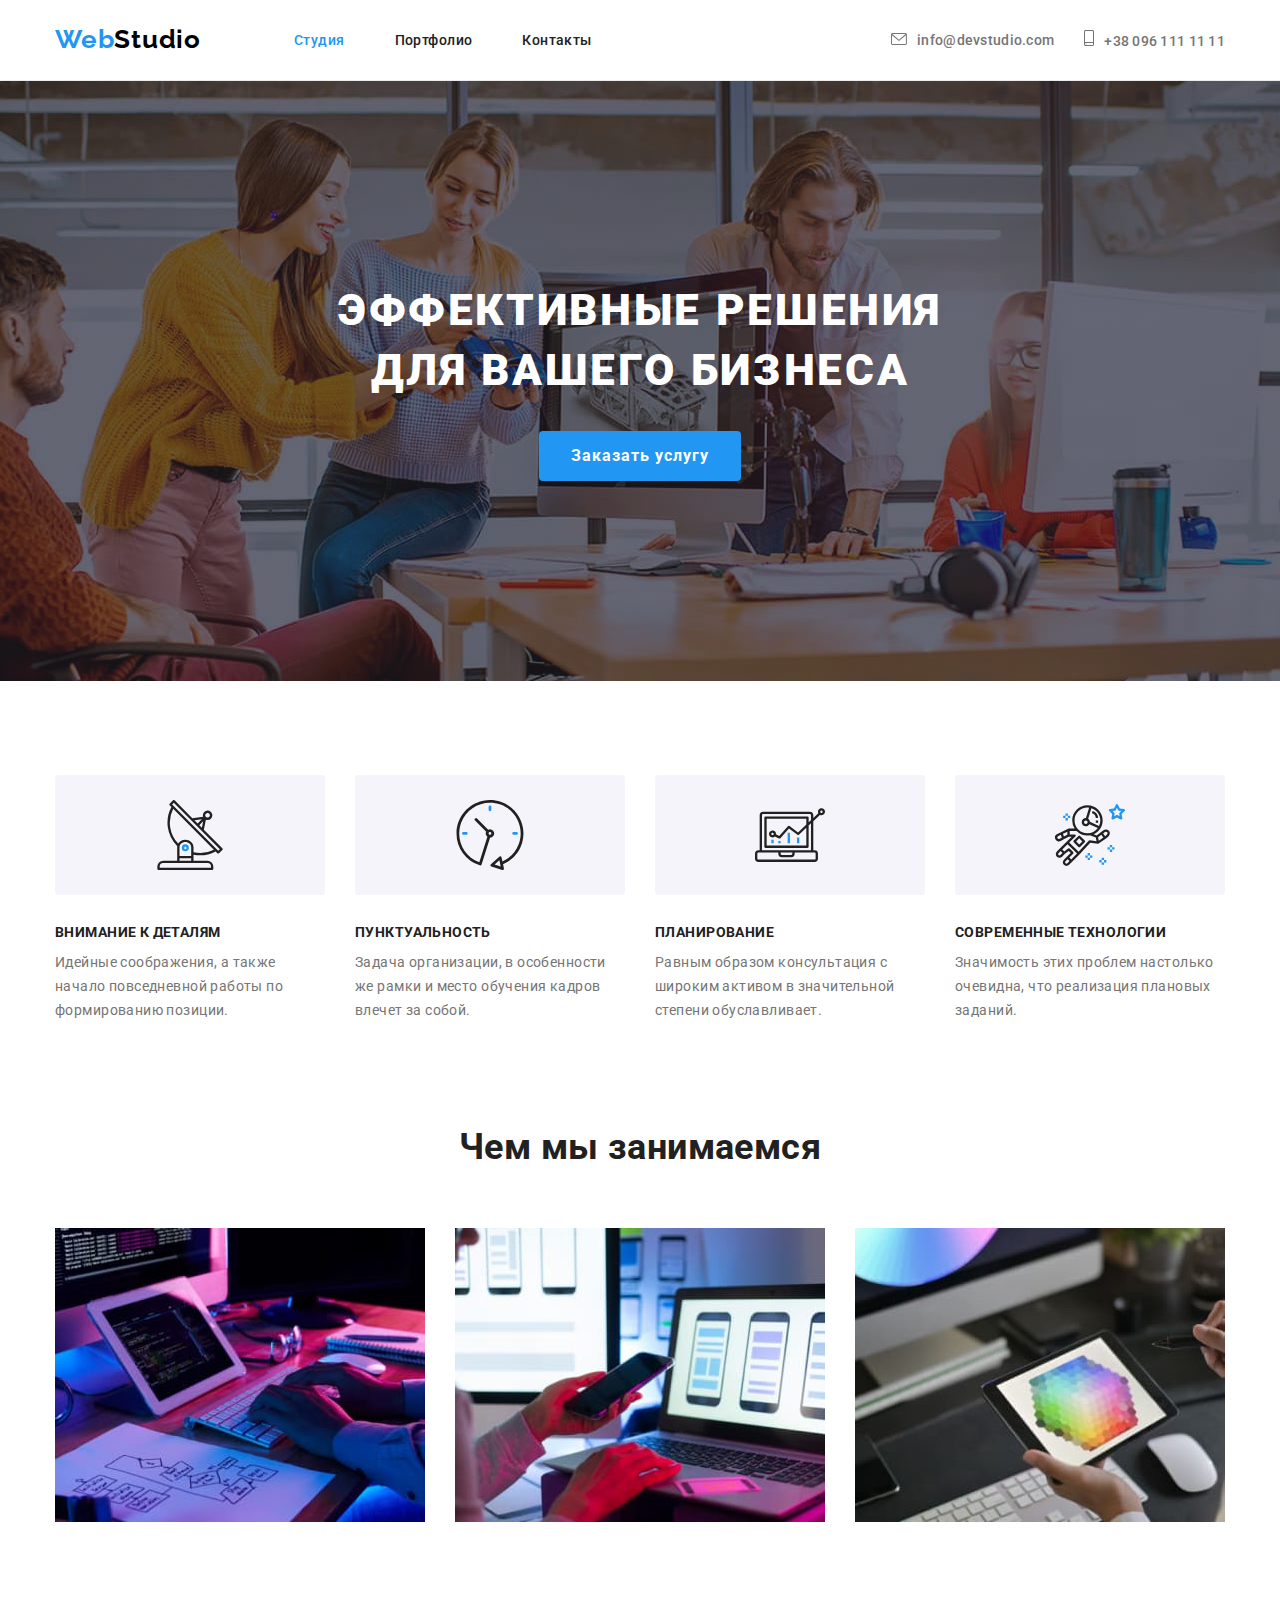
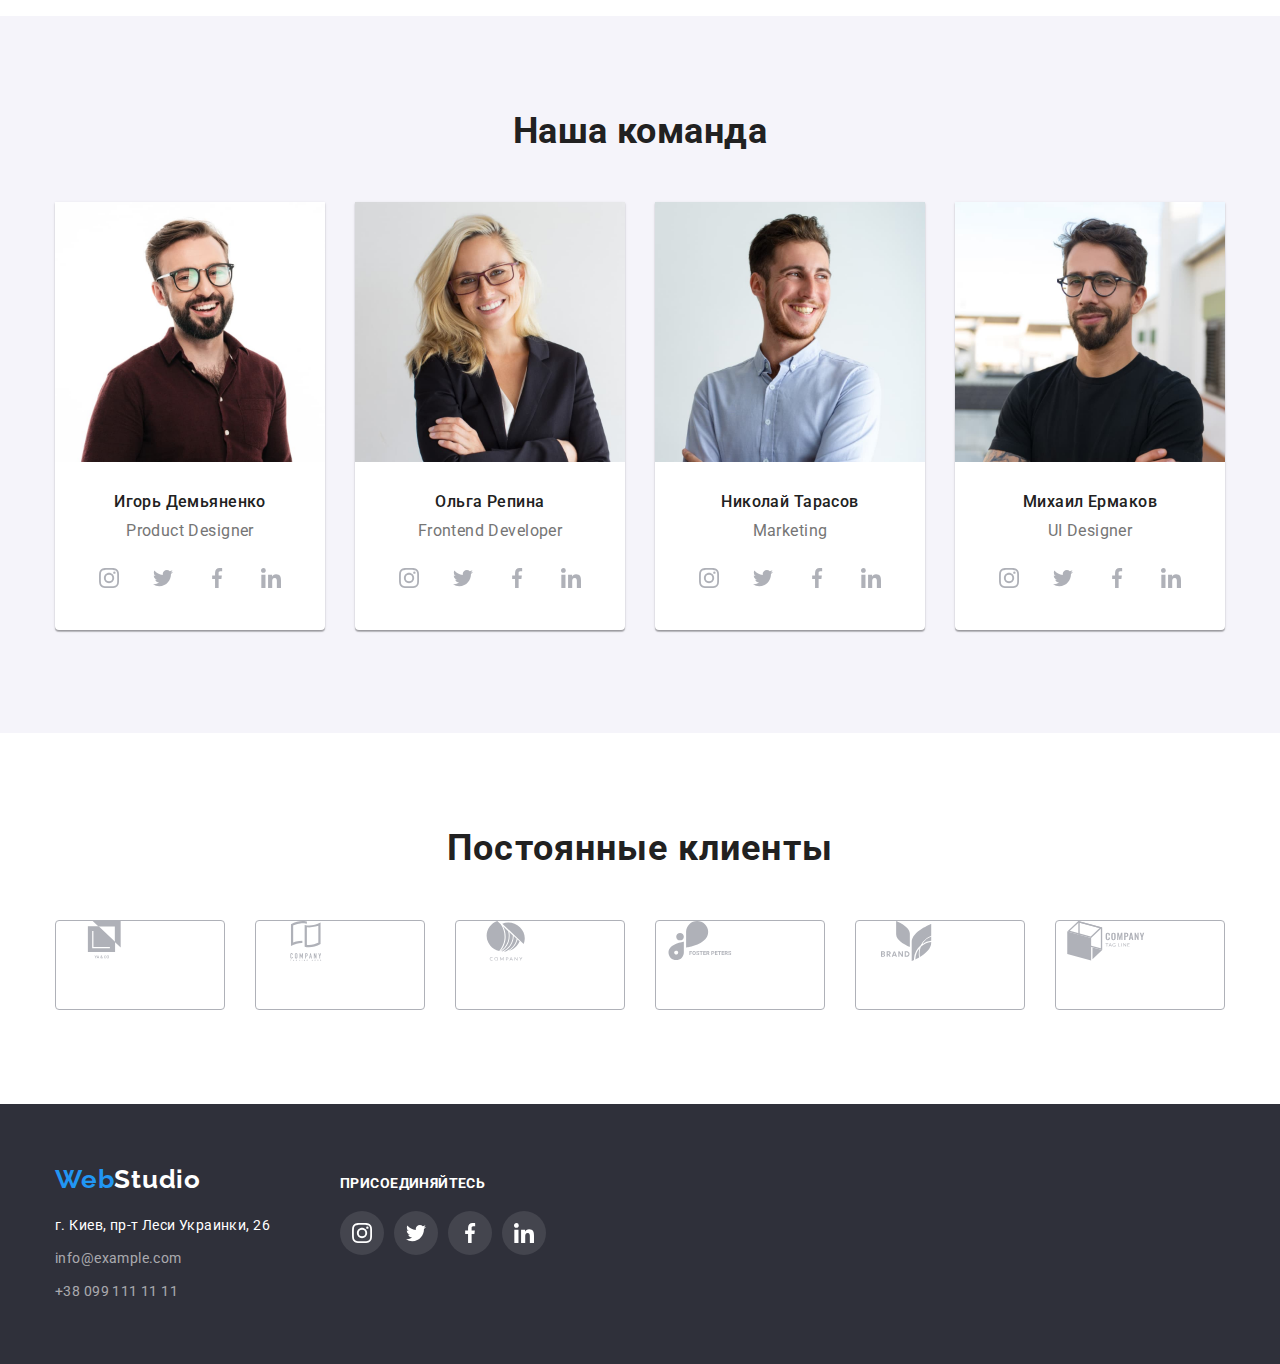
==== commit ec2ca64a: "with NOT FINISHED our-clients" ====
--- a/index.html
+++ b/index.html
@@ -248,24 +248,34 @@
                 <h2 class="title">Постоянные клиенты</h2>
                 <ul class="list icons flexbox">
                     <li class="item">
-                        <svg class="icon" width="45" height="50">
-                            <use href="./images/icons/clients-1.svg"></use>
-                        </svg>
-                    </li>
-                    <li class="item">
-                        <svg></svg>
-                    </li>
-                    <li class="item">
-                        <svg></svg>
-                    </li>
-                    <li class="item">
-                        <svg></svg>
-                    </li>
-                    <li class="item">
-                        <svg></svg>
-                    </li>
-                    <li class="item">
-                        <svg></svg>
+                        <svg class="icon client-1">
+                            <use href="./images/icons/sprite.svg#client-1"></use>
+                        </svg>
+                    </li>
+                    <li class="item">
+                        <svg class="icon client-2">
+                            <use href="./images/icons/sprite.svg#client-2"></use>
+                        </svg>
+                    </li>
+                    <li class="item">
+                        <svg class="icon client-3">
+                            <use href="./images/icons/sprite.svg#client-3"></use>
+                        </svg>
+                    </li>
+                    <li class="item">
+                        <svg class="icon client-4">
+                            <use href="./images/icons/sprite.svg#client-4"></use>
+                        </svg>
+                    </li>
+                    <li class="item">
+                        <svg class="icon client-5">
+                            <use href="./images/icons/sprite.svg#client-5"></use>
+                        </svg>
+                    </li>
+                    <li class="item">
+                        <svg class="icon client-6">
+                            <use href="./images/icons/sprite.svg#client-6"></use>
+                        </svg>
                     </li>
                 </ul>
             </div>
--- a/css/styles.css
+++ b/css/styles.css
@@ -670,28 +670,51 @@
   cursor: pointer;
 }
 
-/* *****************************************************************
-********************************************************************
-********************************************************************
-********************************************************************
-********************************************************************
-********************************************************************
-********************************************************************  */
-/* svg {
-  width: calc((100% - 30px * 5) / 6);
-  flex-wrap: nowrap;
-}
-svg img {
-  margin: 0;
-} */
+/* **************************************************************** */
+/* **************************************************************** */
+/* **************************************************************** */
+/* **************************************************************** */
+
+/* **************************************************************** */
+/* ***************************OUR-CLIENTS************************** */
+/* **************************************************************** */
 
 .our-clients .container {
-  padding: 94px 0px;
-}
+  padding: 94px 15px;
+}
+
+.list.icons {
+  justify-content: center;
+}
+
 .our-clients .title {
   font-weight: 700;
   font-size: 36px;
   line-height: 1.17;
   text-align: center;
   letter-spacing: 0.03em;
-}
+  margin-bottom: 50px;
+}
+
+.our-clients .item {
+  border: 1px solid #afb1b8;
+  box-sizing: border-box;
+  border-radius: 4px;
+  width: calc((100% - 30px * 5) / 6);
+  height: 90px;
+}
+.our-clients .item:not(:last-child) {
+  margin-right: 30px;
+}
+
+.our-clients .icon.client-1,
+.icon.client-2,
+.icon.client-3,
+.icon.client-4,
+.icon.client-5,
+.icon.client-6 {
+  fill: var(--team-social-icons-fill);
+  width: 100px;
+  height: 40px;
+  margin-right: 50px;
+}
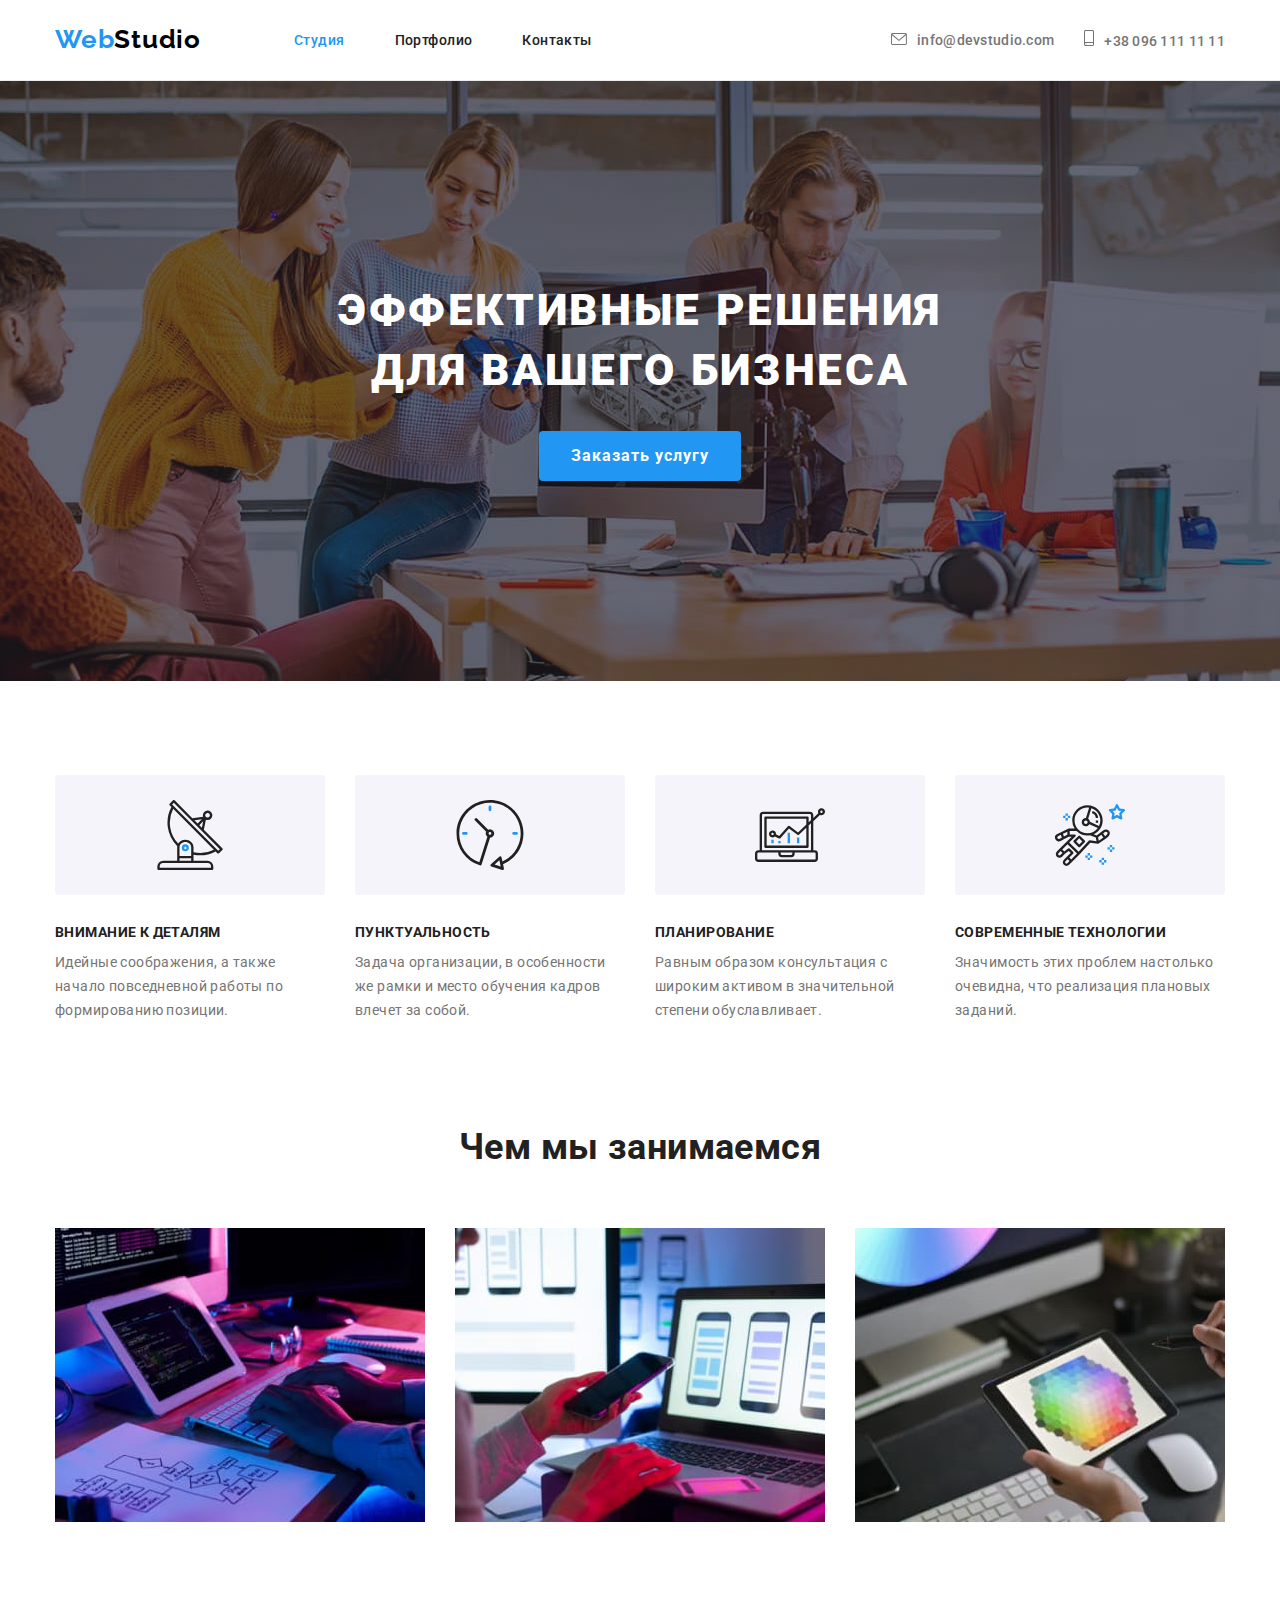
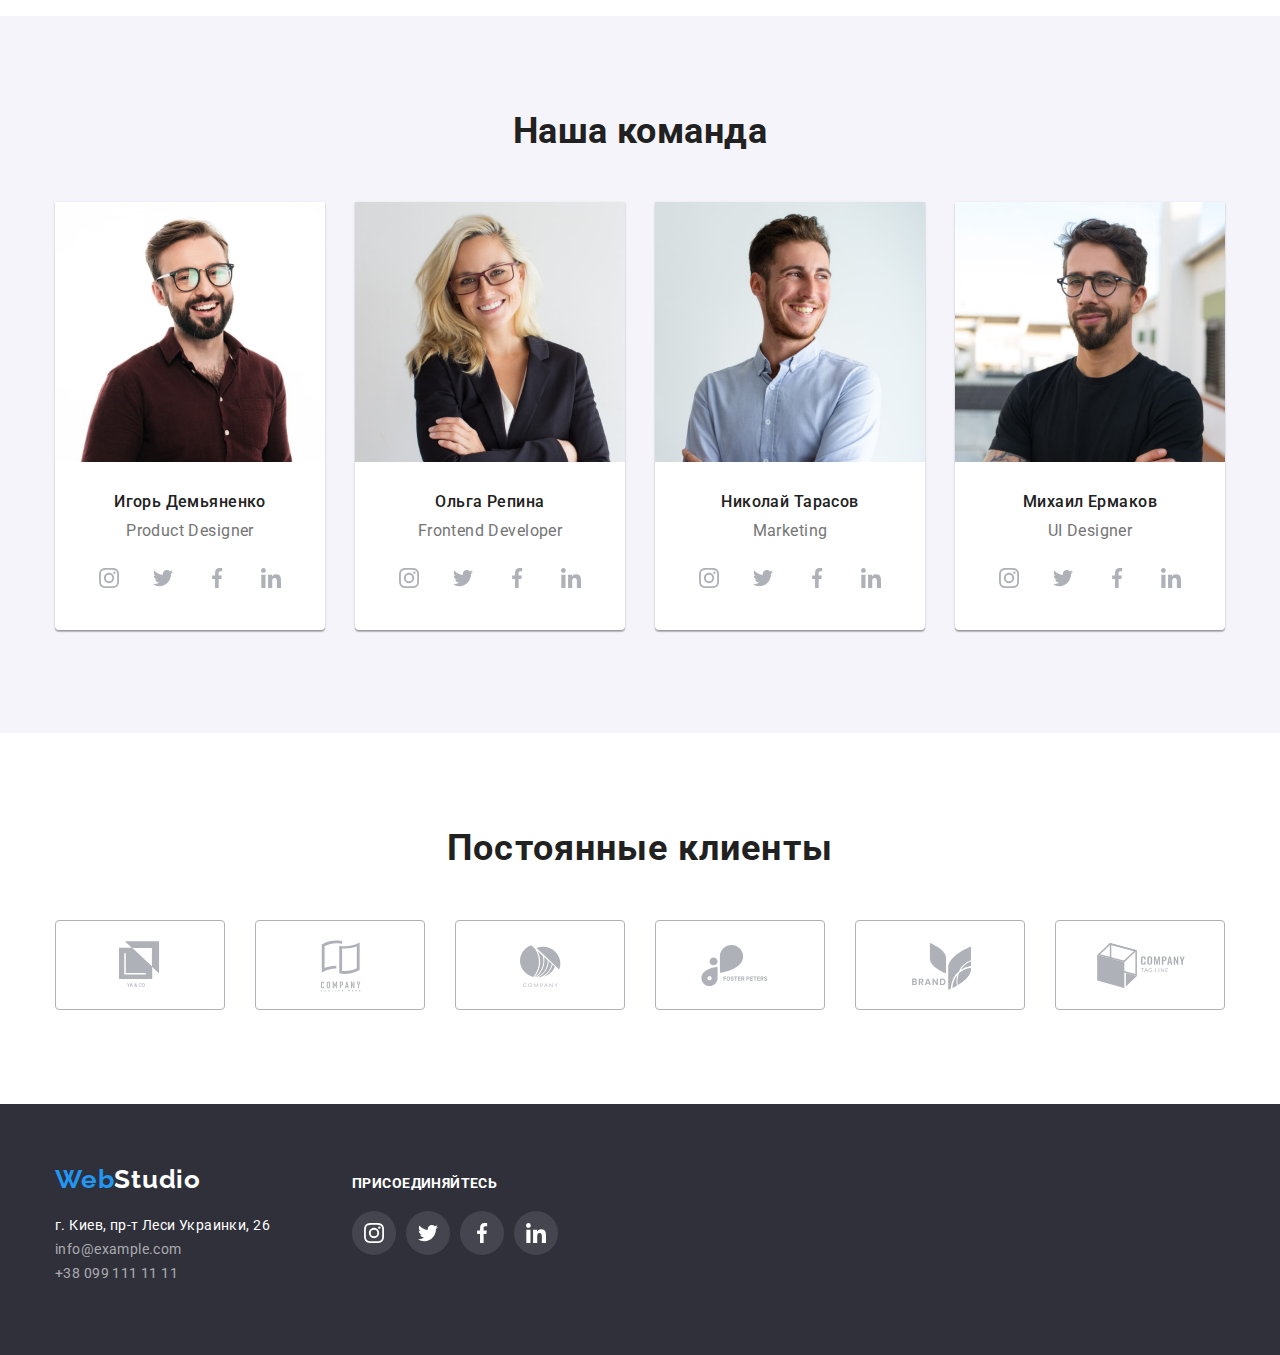
==== commit a1285917: "До ссылок в Постоянные клиенты" ====
--- a/index.html
+++ b/index.html
@@ -247,32 +247,36 @@
             <div class="container">
                 <h2 class="title">Постоянные клиенты</h2>
                 <ul class="list icons flexbox">
-                    <li class="item">
-                        <svg class="icon client-1">
-                            <use href="./images/icons/sprite.svg#client-1"></use>
-                        </svg>
-                    </li>
-                    <li class="item">
+                    <li class="item client-1">
+                        <a href="/" target="_blank" class="link ">
+                            <svg class="icon client-1">
+                                <use href="./images/icons/sprite.svg#client-1"></use>
+                            </svg> <span class="hidden-title">client-1</span> </a>
+
+
+
+                    </li>
+                    <li class="item client-2">
                         <svg class="icon client-2">
                             <use href="./images/icons/sprite.svg#client-2"></use>
                         </svg>
                     </li>
-                    <li class="item">
+                    <li class="item client-3">
                         <svg class="icon client-3">
                             <use href="./images/icons/sprite.svg#client-3"></use>
                         </svg>
                     </li>
-                    <li class="item">
+                    <li class="item client-4">
                         <svg class="icon client-4">
                             <use href="./images/icons/sprite.svg#client-4"></use>
                         </svg>
                     </li>
-                    <li class="item">
+                    <li class="item client-5">
                         <svg class="icon client-5">
                             <use href="./images/icons/sprite.svg#client-5"></use>
                         </svg>
                     </li>
-                    <li class="item">
+                    <li class="item client-6">
                         <svg class="icon client-6">
                             <use href="./images/icons/sprite.svg#client-6"></use>
                         </svg>
--- a/css/styles.css
+++ b/css/styles.css
@@ -41,6 +41,7 @@
   --header-bottom-line: #ececec;
   --projects-card-border: #eeeeee;
   --team-social-icons-fill: #afb1b8;
+  --footer-eclipse-social-icons-color: rgba(255, 255, 255, 0.1);
 }
 
 body {
@@ -277,7 +278,6 @@
   line-height: 1.71;
   padding: 0;
 }
-
 /* .features .list {
   flex-wrap: nowrap;
 } */
@@ -290,7 +290,6 @@
   margin-right: 30px;
 }
 
-/* ------------------------------------------------ */
 /* стили для иконок в пунктах Особенности через псевдоэлемнт ::before */
 
 .feature-1 .title::before {
@@ -426,16 +425,15 @@
   text-align: center;
   margin-bottom: 16px;
 }
-/* ------------------------------------------- */
-/* ------------------------------------------- */
-/* ------------------------------------------- */
 
 .list.social {
+  /* отступ и расположение списка соц сетей под в карточке члена команды */
   padding-bottom: 30px;
   justify-content: center;
 }
 
 .list.social .item-social .link {
+  /* стили для создания пространства-кружочка под иконкой соц сети */
   width: 44px;
   height: 44px;
   border-radius: 50%;
@@ -444,6 +442,7 @@
   padding: 12px;
 }
 .social .item-social:not(:last-child) {
+  /* отступы между кружочками с иконками соц сетей */
   margin-right: 10px;
 }
 
@@ -451,44 +450,150 @@
 .list.social .icon.twitter,
 .list.social .icon.facebook,
 .list.social .icon.linkedin {
+  /* заливка и размеры иконок соц сетей */
   /* background-color: green; */
   width: 20px;
   height: 20px;
   fill: var(--team-social-icons-fill);
-
-  /* position: absolute; */
 }
 
 .list.social .link:hover .instagram,
 .list.social .link:hover .twitter,
 .list.social .link:hover .facebook,
-.list.social .link:hover .linkedin {
+.list.social .link:hover .linkedin,
+.list.social .link:focus .instagram,
+.list.social .link:focus .twitter,
+.list.social .link:focus .facebook,
+.list.social .link:focus .linkedin {
+  /* цвет иконок соц сетей при ховере */
   fill: var(--title-color);
 }
-.list.social .item-social .link:hover {
+.list.social .item-social .link:hover,
+.list.social .item-social .link:focus {
+  /* цвет подложки-кружочка соц сетей при ховере */
   background-color: var(--active-color);
 }
 
+/* **************************************************************** */
+/* ***************************OUR-CLIENTS************************** */
+/* **************************************************************** */
+
+.our-clients .container {
+  /* вверхний и нижний отступ для контента контейнера*/
+  padding: 94px 15px;
+}
+
+.our-clients .title {
+  /* стили для заголовка Постоянные Клиенты */
+  font-weight: 700;
+  font-size: 36px;
+  line-height: 1.17;
+  text-align: center;
+  letter-spacing: 0.03em;
+  margin-bottom: 50px;
+}
+
+.our-clients .item {
+  /* стили для выделения области пунктов списка */
+  border: 1px solid #afb1b8;
+  box-sizing: border-box;
+  border-radius: 4px;
+  width: calc((100% - 30px * 5) / 6);
+  height: 90px;
+}
+.our-clients .item:not(:last-child) {
+  /* отступы между блоками логотипов компаний */
+  margin-right: 30px;
+}
+
+.icon.client-1,
+.icon.client-2,
+.icon.client-3,
+.icon.client-4,
+.icon.client-5,
+.icon.client-6 {
+  /* заливка иконок логотипов, предварительно fill со спрайта удален */
+  fill: var(--team-social-icons-fill);
+  /* размеры можно задать для каждого, класса. но прописывать в каждой иконке свою ширину и высоту в спрайте НЕ СТОИТ (тогда не убераеться зарезервированое место под иконку - 300*150 !! */
+}
+.icon.client-1 {
+  /* размеры и расположение логотипа компании-1 */
+  width: 44.27px;
+  height: 49.23px;
+  margin: 20px 63px;
+}
+.icon.client-2 {
+  /* размеры и расположение логотипа компании-2 */
+  width: 40px;
+  height: 52px;
+  margin: 19px 65px;
+}
+.icon.client-3 {
+  /* размеры и расположение логотипа компании-3 */
+  width: 41px;
+  height: 42.6px;
+  margin: 24px 64px;
+}
+.icon.client-4 {
+  /* размеры и расположение логотипа компании-4 */
+  width: 79.66px;
+  height: 42.02px;
+  margin: 24px 45px;
+}
+.icon.client-5 {
+  /* размеры и расположение логотипа компании-5 */
+  width: 59px;
+  height: 47px;
+  margin: 22px 56px;
+}
+.icon.client-6 {
+  /* размеры и расположение логотипа компании-6 */
+  width: 88.48px;
+  height: 45.44px;
+  margin: 22px 41px;
+}
+
+.link:hover .client-1,
+.icon.client-2:hover,
+.icon.client-3:hover,
+.icon.client-4:hover,
+.icon.client-5:hover,
+.icon.client-6:hover,
+.icon.client-1:focus,
+.icon.client-2:focus,
+.icon.client-3:focus,
+.icon.client-4:focus,
+.icon.client-5:focus,
+.icon.client-6:focus {
+  /* заливка иконок логотипов компаний при ховере */
+  fill: var(--active-color);
+  cursor: pointer;
+}
+
+.our-clients .item:hover,
+.our-clients .item:focus {
+  /* заливка прямоугольной рамки вокруг логотипов компаний при ховере */
+  border-color: var(--active-color);
+  cursor: pointer;
+}
+
 /* ======================================================== */
 /* ======================FOOTER============================ */
 /* ======================================================== */
 
 .page-footer {
-  /* стили для подвала сайта */
+  /* общие стили для подвала сайта */
   background-color: var(--hero-background-color);
   line-height: 1.71;
-  /* display: block; */
 }
 
 .footer-contacts {
+  /* отступы для первого столбика контактов в футере */
   padding-top: 60px;
   padding-bottom: 60px;
-  margin-right: 70px;
-}
-/* .page-footer .list {
-  padding-top: 60px;
-  padding-bottom: 60px;
-} */
+  margin-right: 82px;
+}
+
 .page-footer .logo {
   /* отступы для Лого в футере */
   margin-bottom: 20px;
@@ -509,16 +614,15 @@
   /* стили для номера телефона в футере */
   color: var(--tel-in-footer-color);
   margin-top: 9px;
-  /* padding-bottom: 60px; */
-  display: block;
-}
-/* --------------------------------------------------- */
-/* --------------------------------------------------- */
+}
+
 .footer-social-contacts {
+  /* отступы для второго столбика контактов в футере */
   padding-top: 72px;
   padding-bottom: 100px;
 }
 .join-to-us .text {
+  /* стили для текста-контейнера */
   color: var(--title-color);
   font-weight: 700;
   line-height: 1.14;
@@ -526,23 +630,18 @@
   margin-bottom: 20px;
   /* padding-top: 12px; тут костыль так как ранее задавала падинги для ул в футере:60пх */
 }
-/* --------------------------------------------------- */
-/* --------------------------------------------------- */
-
-.list.footer-social {
-  justify-content: center;
-  padding: 0;
-}
 
 .list.footer-social .item-social .link {
+  /* стили для кружечков под иконками соц сетей */
   width: 44px;
   height: 44px;
   border-radius: 50%;
   box-shadow: none; /* скрыть тени от круглых иконок */
-  background-color: rgba(255, 255, 255, 0.1);
+  background-color: var(--footer-eclipse-social-icons-color);
   padding: 12px;
 }
 .footer-social .item-social:not(:last-child) {
+  /* отступы между кружечками сойсетей */
   margin-right: 10px;
 }
 
@@ -550,11 +649,13 @@
 .list.footer-social .icon.twitter,
 .list.footer-social .icon.facebook,
 .list.footer-social .icon.linkedin {
+  /* размеры и заливка иконок соц сетей */
   width: 20px;
   height: 20px;
   fill: var(--title-color);
 }
 .list.footer-social .item-social .link:hover {
+  /* смена заливки кружочка при ховере */
   background-color: var(--active-color);
 }
 
@@ -674,47 +775,3 @@
 /* **************************************************************** */
 /* **************************************************************** */
 /* **************************************************************** */
-
-/* **************************************************************** */
-/* ***************************OUR-CLIENTS************************** */
-/* **************************************************************** */
-
-.our-clients .container {
-  padding: 94px 15px;
-}
-
-.list.icons {
-  justify-content: center;
-}
-
-.our-clients .title {
-  font-weight: 700;
-  font-size: 36px;
-  line-height: 1.17;
-  text-align: center;
-  letter-spacing: 0.03em;
-  margin-bottom: 50px;
-}
-
-.our-clients .item {
-  border: 1px solid #afb1b8;
-  box-sizing: border-box;
-  border-radius: 4px;
-  width: calc((100% - 30px * 5) / 6);
-  height: 90px;
-}
-.our-clients .item:not(:last-child) {
-  margin-right: 30px;
-}
-
-.our-clients .icon.client-1,
-.icon.client-2,
-.icon.client-3,
-.icon.client-4,
-.icon.client-5,
-.icon.client-6 {
-  fill: var(--team-social-icons-fill);
-  width: 100px;
-  height: 40px;
-  margin-right: 50px;
-}
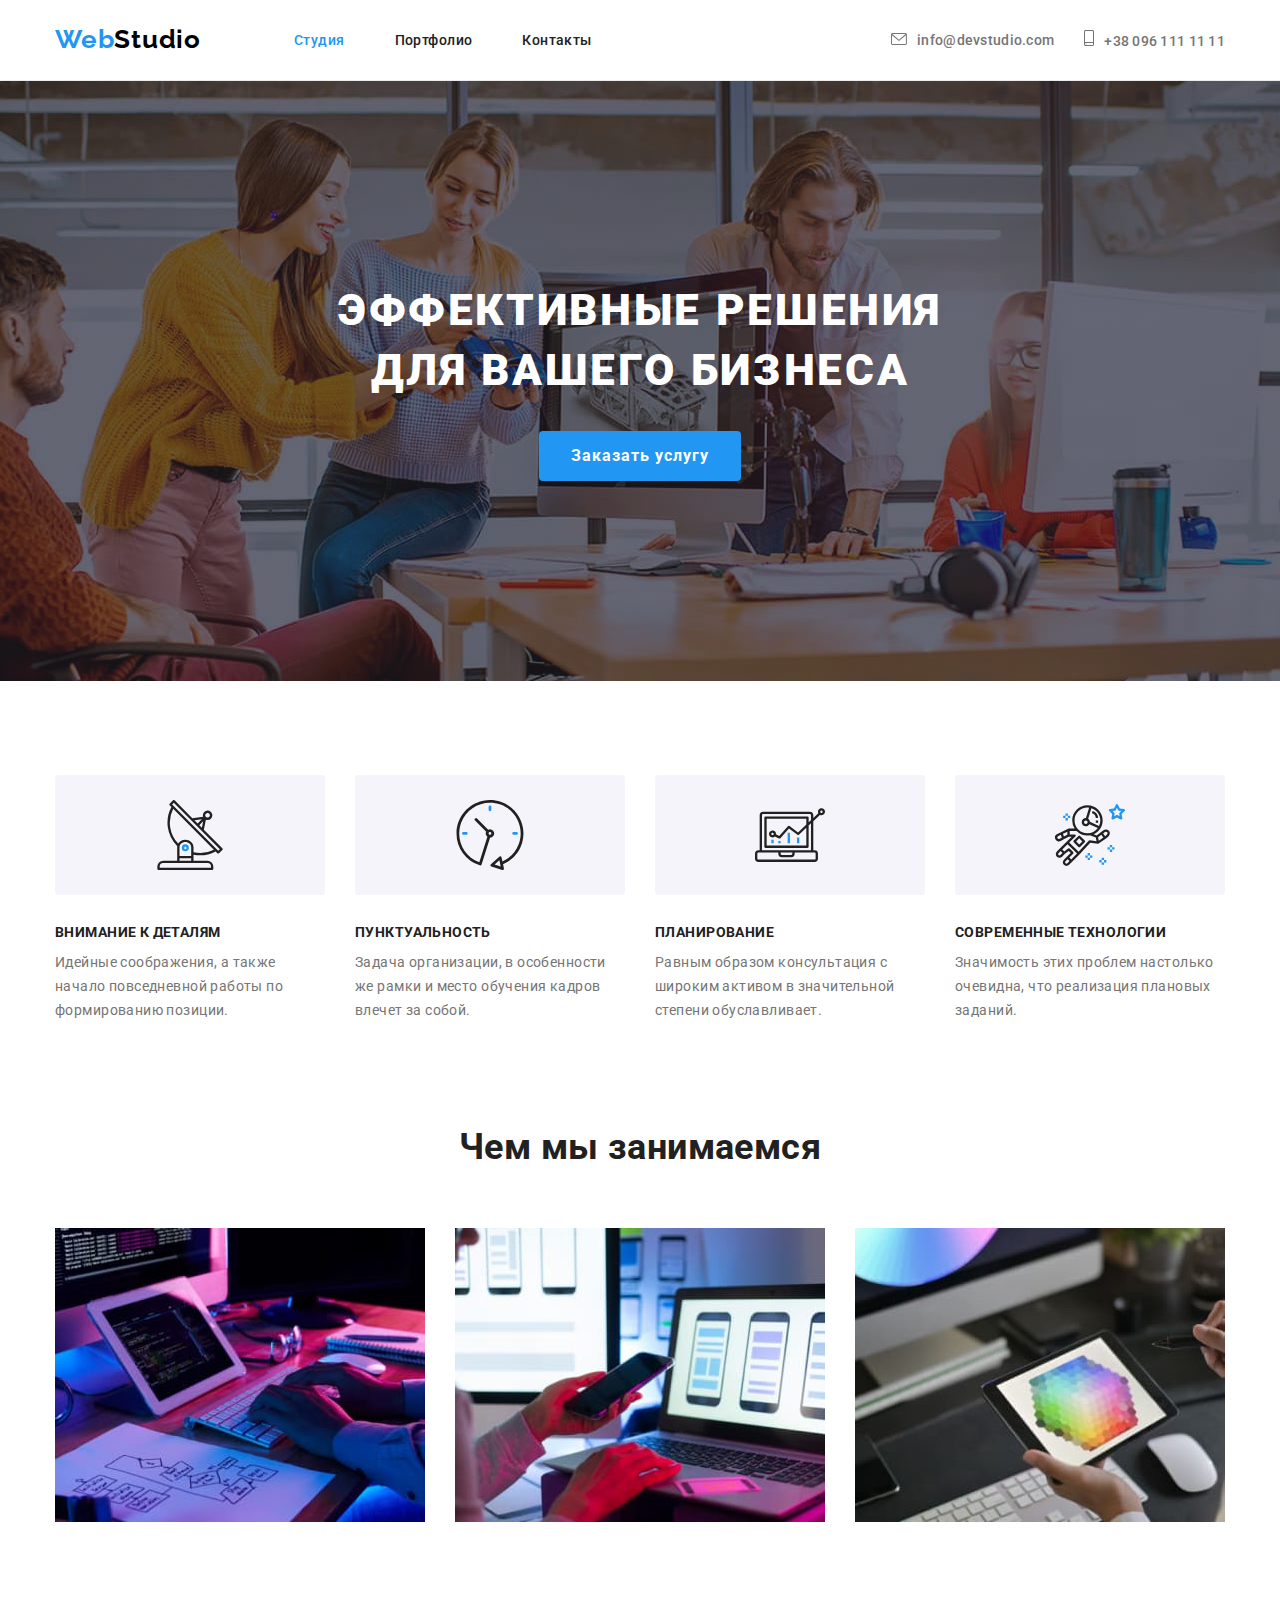
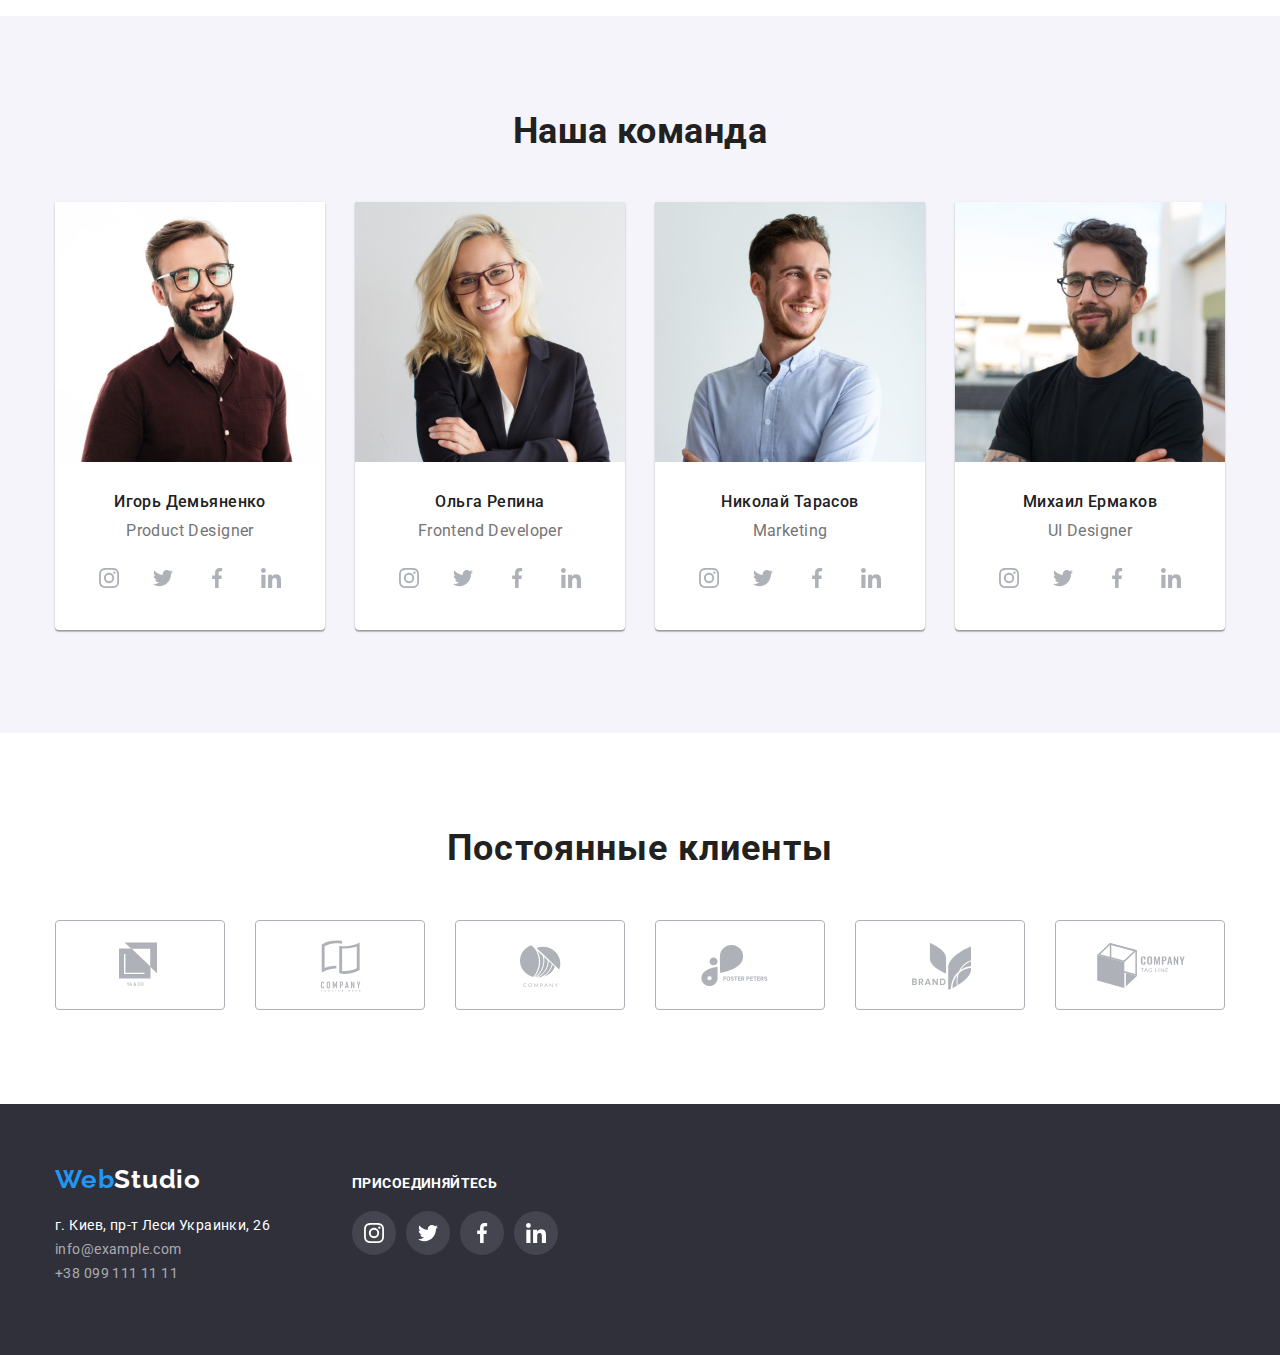
==== commit 44a12848: "ДЗ№4 выполнено" ====
--- a/index.html
+++ b/index.html
@@ -248,38 +248,40 @@
                 <h2 class="title">Постоянные клиенты</h2>
                 <ul class="list icons flexbox">
                     <li class="item client-1">
-                        <a href="/" target="_blank" class="link ">
+                        <a href="/" target="_blank" class="link flexbox">
                             <svg class="icon client-1">
                                 <use href="./images/icons/sprite.svg#client-1"></use>
                             </svg> <span class="hidden-title">client-1</span> </a>
-
-
-
                     </li>
                     <li class="item client-2">
-                        <svg class="icon client-2">
-                            <use href="./images/icons/sprite.svg#client-2"></use>
-                        </svg>
+                        <a href="/" target="_blank" class="link ">
+                            <svg class="icon client-2">
+                                <use href="./images/icons/sprite.svg#client-2"></use>
+                            </svg> <span class="hidden-title">client-2</span> </a>
                     </li>
                     <li class="item client-3">
-                        <svg class="icon client-3">
-                            <use href="./images/icons/sprite.svg#client-3"></use>
-                        </svg>
+                        <a href="/" target="_blank" class="link ">
+                            <svg class="icon client-3">
+                                <use href="./images/icons/sprite.svg#client-3"></use>
+                            </svg> <span class="hidden-title">client-3</span> </a>
                     </li>
                     <li class="item client-4">
-                        <svg class="icon client-4">
-                            <use href="./images/icons/sprite.svg#client-4"></use>
-                        </svg>
+                        <a href="/" target="_blank" class="link ">
+                            <svg class="icon client-4">
+                                <use href="./images/icons/sprite.svg#client-4"></use>
+                            </svg> <span class="hidden-title">client-4</span> </a>
                     </li>
                     <li class="item client-5">
-                        <svg class="icon client-5">
-                            <use href="./images/icons/sprite.svg#client-5"></use>
-                        </svg>
+                        <a href="/" target="_blank" class="link ">
+                            <svg class="icon client-5">
+                                <use href="./images/icons/sprite.svg#client-5"></use>
+                            </svg> <span class="hidden-title">client-5</span> </a>
                     </li>
                     <li class="item client-6">
-                        <svg class="icon client-6">
-                            <use href="./images/icons/sprite.svg#client-6"></use>
-                        </svg>
+                        <a href="/" target="_blank" class="link ">
+                            <svg class="icon client-6">
+                                <use href="./images/icons/sprite.svg#client-6"></use>
+                            </svg> <span class="hidden-title">client-6</span> </a>
                     </li>
                 </ul>
             </div>
--- a/css/styles.css
+++ b/css/styles.css
@@ -554,17 +554,17 @@
 }
 
 .link:hover .client-1,
-.icon.client-2:hover,
-.icon.client-3:hover,
-.icon.client-4:hover,
-.icon.client-5:hover,
-.icon.client-6:hover,
-.icon.client-1:focus,
-.icon.client-2:focus,
-.icon.client-3:focus,
-.icon.client-4:focus,
-.icon.client-5:focus,
-.icon.client-6:focus {
+.link:hover .client-2,
+.link:hover .client-3,
+.link:hover .client-4,
+.link:hover .client-5,
+.link:hover .client-6,
+.link:focus .client-1,
+.link:focus .client-2,
+.link:focus .client-3,
+.link:focus .client-4,
+.link:focus .client-5,
+.link:focus .client-6 {
   /* заливка иконок логотипов компаний при ховере */
   fill: var(--active-color);
   cursor: pointer;
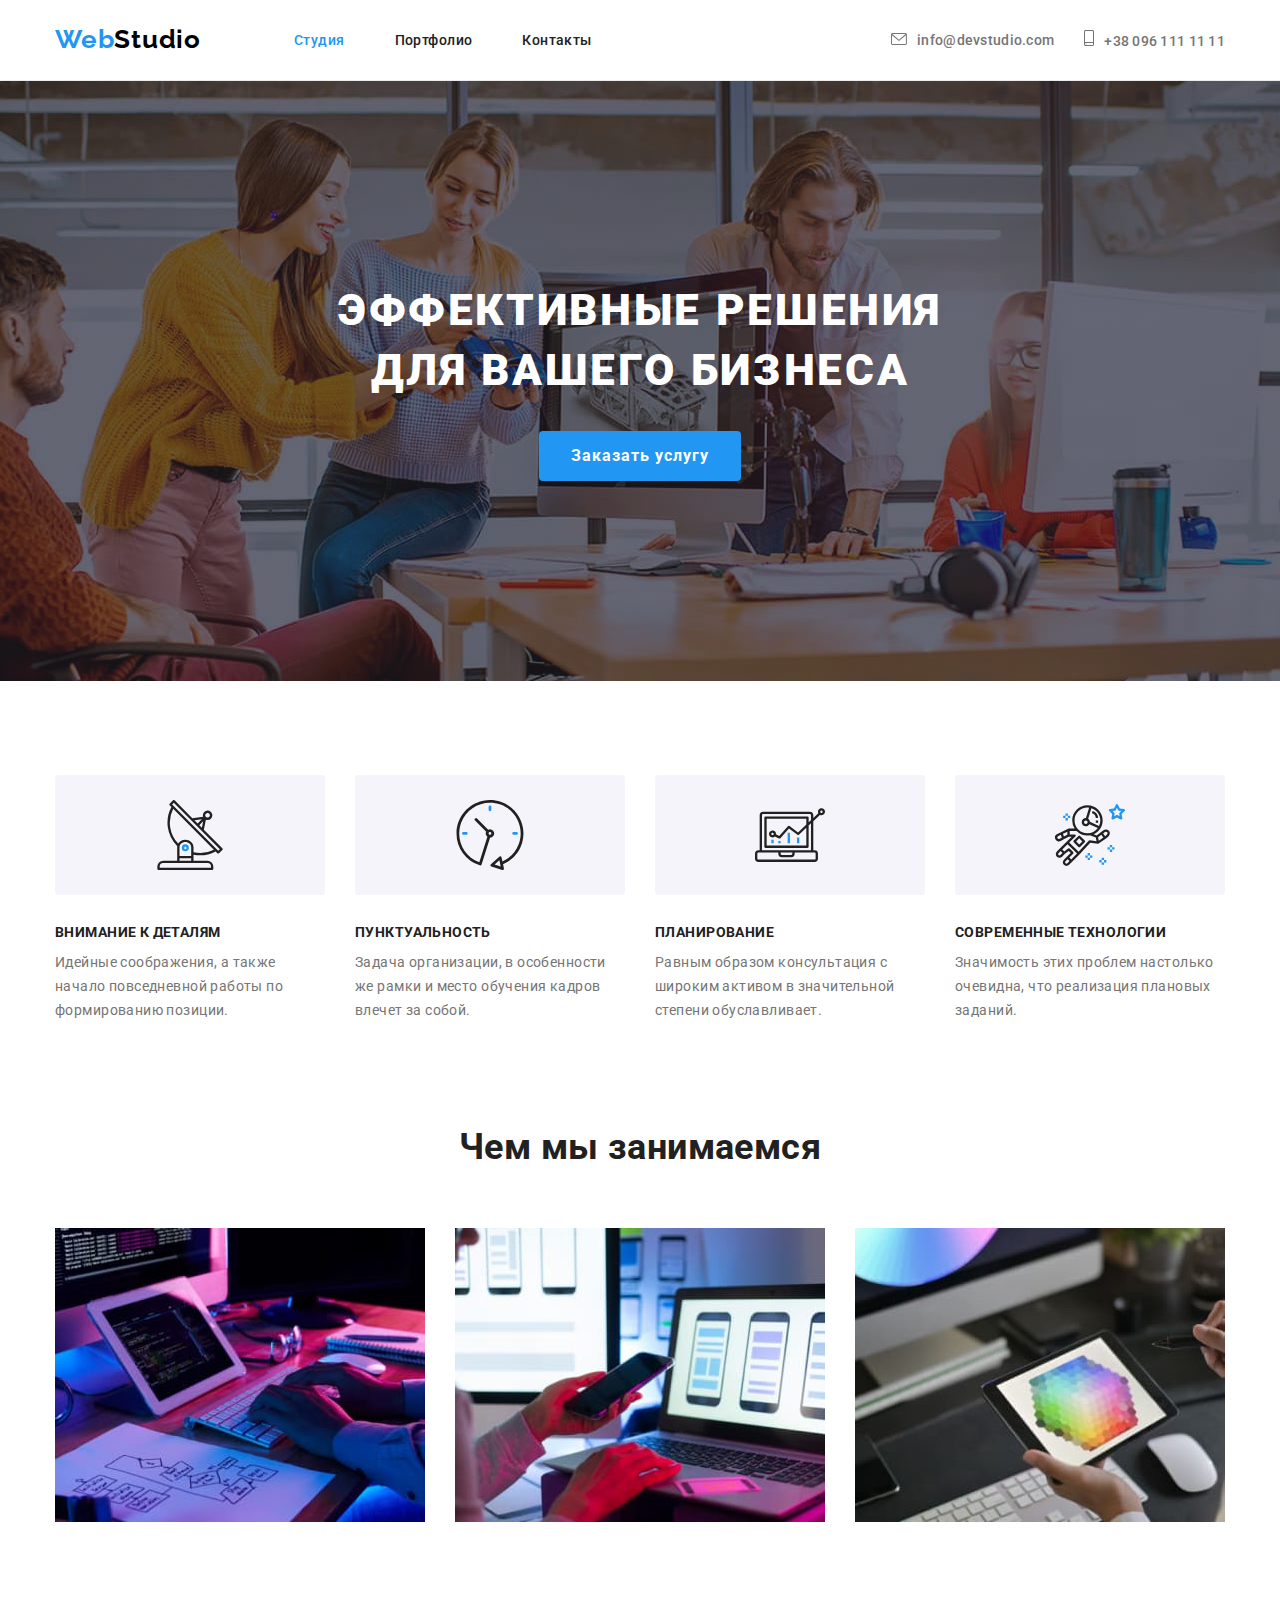
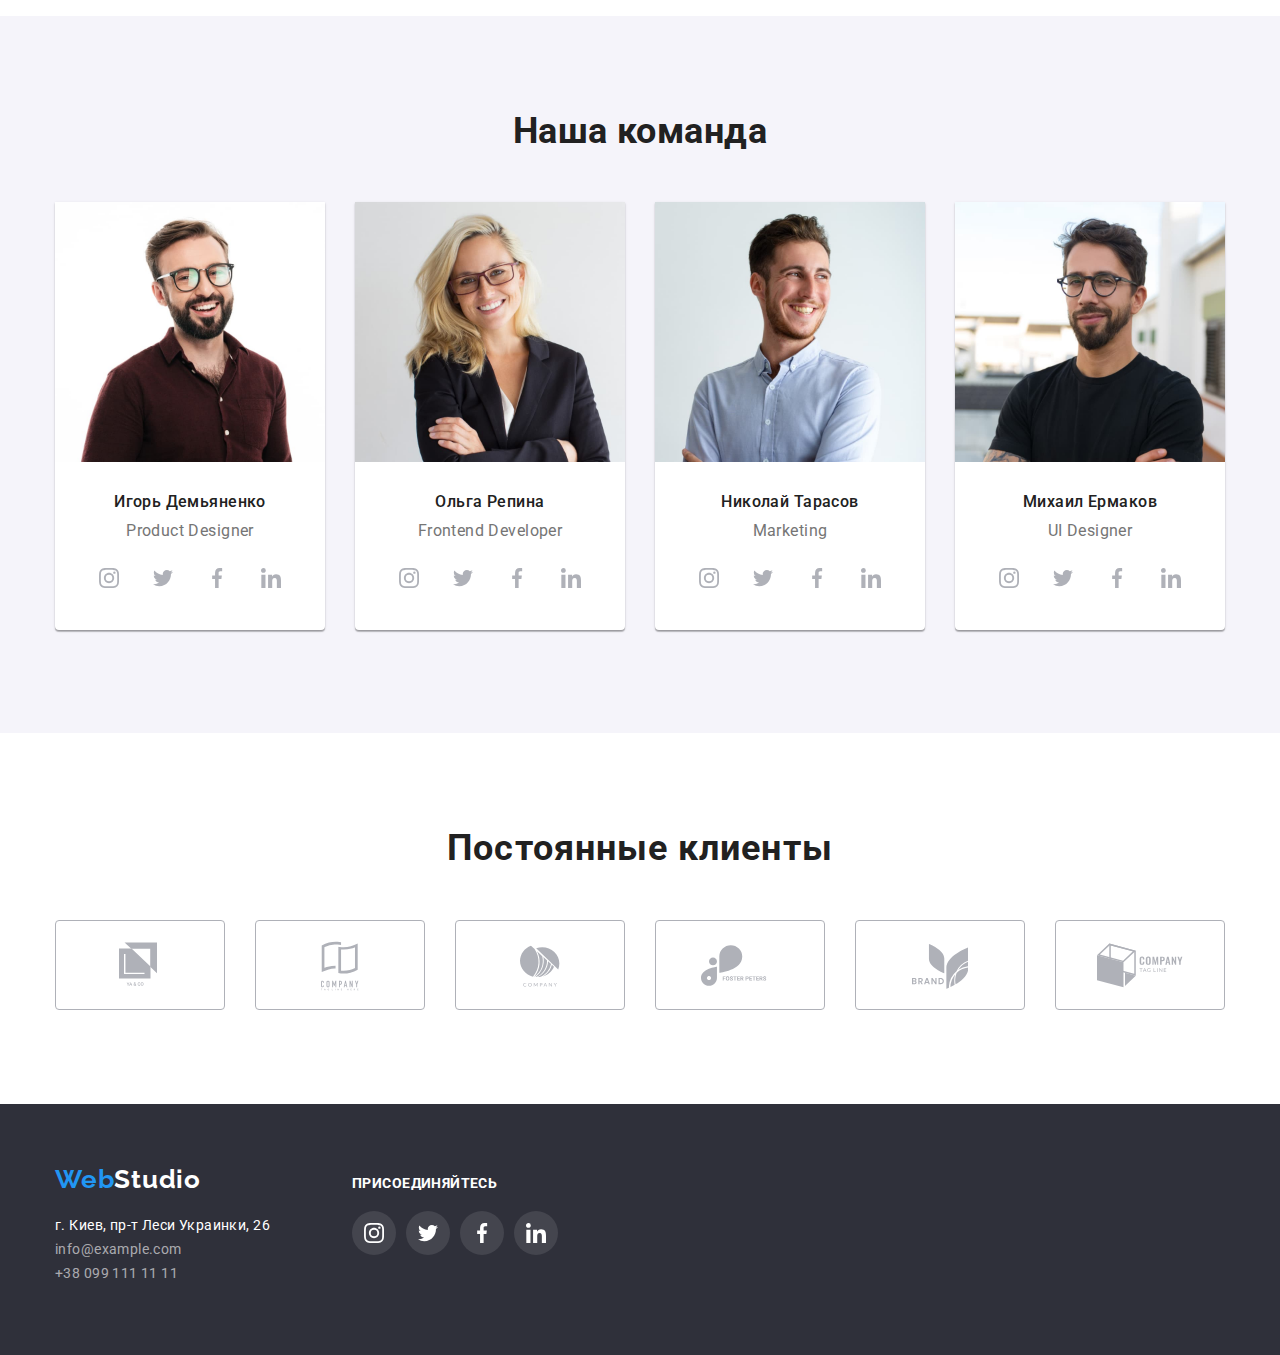
==== commit 947bd655: "Флекс в Клиентах" ====
--- a/index.html
+++ b/index.html
@@ -26,7 +26,7 @@
             <nav class="header-nav">
                 <ul class="list site-nav flexbox">
                     <li class="item">
-                        <a href="/" class="link current"> <span>Студия</span> </a>
+                        <a href="./index.html" class="link current"> <span>Студия</span> </a>
                     </li>
                     <li class="item">
                         <a href="./portfolio.html" class="link"> <span>Портфолио</span> </a>
@@ -254,31 +254,31 @@
                             </svg> <span class="hidden-title">client-1</span> </a>
                     </li>
                     <li class="item client-2">
-                        <a href="/" target="_blank" class="link ">
+                        <a href="/" target="_blank" class="link flexbox">
                             <svg class="icon client-2">
                                 <use href="./images/icons/sprite.svg#client-2"></use>
                             </svg> <span class="hidden-title">client-2</span> </a>
                     </li>
                     <li class="item client-3">
-                        <a href="/" target="_blank" class="link ">
+                        <a href="/" target="_blank" class="link flexbox">
                             <svg class="icon client-3">
                                 <use href="./images/icons/sprite.svg#client-3"></use>
                             </svg> <span class="hidden-title">client-3</span> </a>
                     </li>
                     <li class="item client-4">
-                        <a href="/" target="_blank" class="link ">
+                        <a href="/" target="_blank" class="link flexbox">
                             <svg class="icon client-4">
                                 <use href="./images/icons/sprite.svg#client-4"></use>
                             </svg> <span class="hidden-title">client-4</span> </a>
                     </li>
                     <li class="item client-5">
-                        <a href="/" target="_blank" class="link ">
+                        <a href="/" target="_blank" class="link flexbox">
                             <svg class="icon client-5">
                                 <use href="./images/icons/sprite.svg#client-5"></use>
                             </svg> <span class="hidden-title">client-5</span> </a>
                     </li>
                     <li class="item client-6">
-                        <a href="/" target="_blank" class="link ">
+                        <a href="/" target="_blank" class="link flexbox">
                             <svg class="icon client-6">
                                 <use href="./images/icons/sprite.svg#client-6"></use>
                             </svg> <span class="hidden-title">client-6</span> </a>
--- a/css/styles.css
+++ b/css/styles.css
@@ -687,6 +687,7 @@
   cursor: pointer;
   padding: 0;
   padding: 6px 22px;
+  border-radius: 4px;
 }
 .portfolio-button:hover,
 .portfolio-button:focus,
